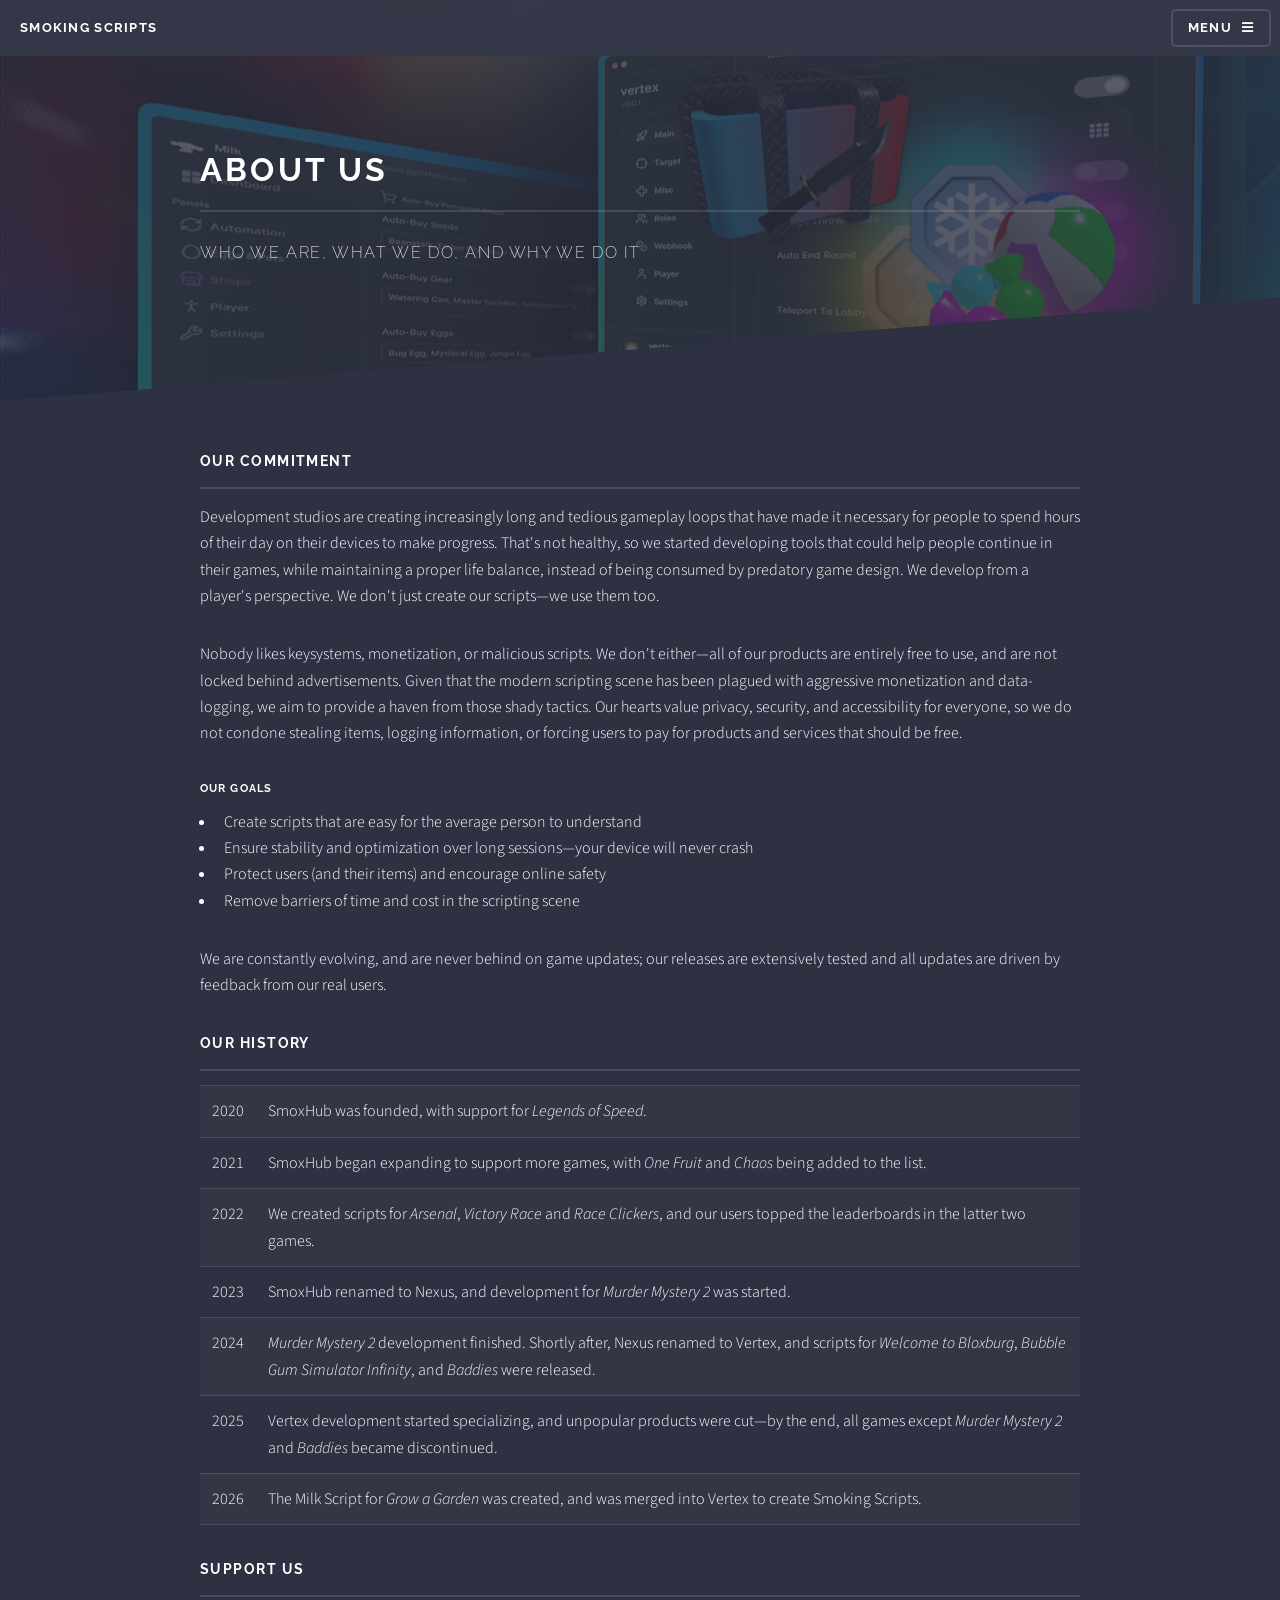
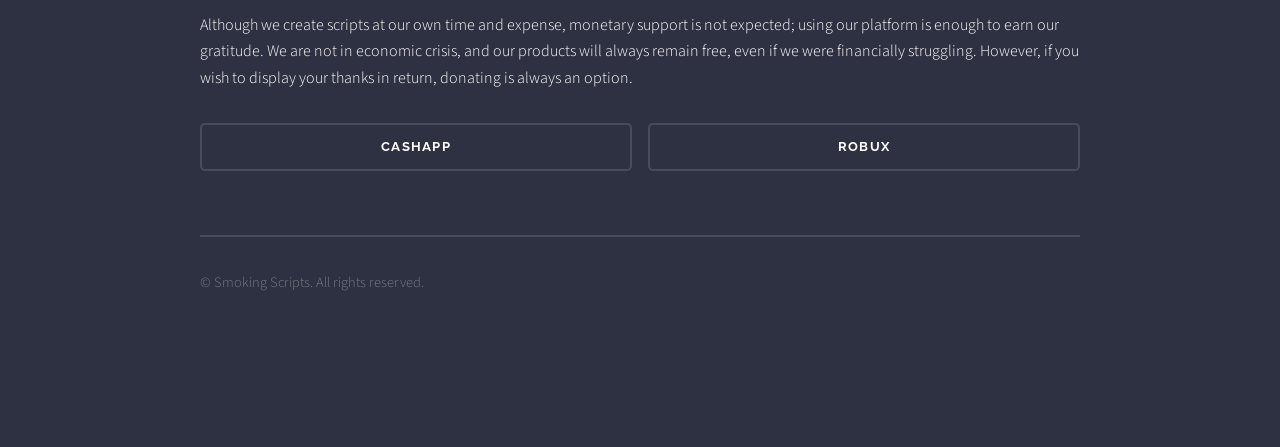
==== about-us.html @ 5b6fc76c "accurate history" ====
<!DOCTYPE HTML>
<html>
	<head>
		<title>Smoking Scripts - About Us</title>
		<meta charset="utf-8" />
		<meta name="viewport" content="width=device-width, initial-scale=1, user-scalable=no" />
		<link rel="stylesheet" href="assets/css/main.css" />
		<noscript><link rel="stylesheet" href="assets/css/noscript.css" /></noscript>
	</head>
	<body class="is-preload page-elements">
			<div id="page-wrapper">
					<header id="header">
						<h1><a href="index.html">Smoking Scripts</a></h1>
						<nav>
							<a href="#menu">Menu</a>
						</nav>
					</header>
					<nav id="menu">
						<div class="inner">
							<h2>Menu</h2>
							<ul class="links">
								<li><a href="index.html">Home</a></li>
								<li><a href="vertex.html">Vertex</a></li>
								<li><a href="milk.html">Milk</a></li>
							</ul>
							<a href="#" class="close">Close</a>
						</div>
					</nav>
					<section id="wrapper">
						<header>
							<div class="inner">
								<h2>About us</h2>
								<p>Who we are, what we do, and why we do it</p>
							</div>
						</header>
							<div class="wrapper">
								<div class="inner">
									<section>
										<h3 class="major">Our commitment</h3>
										<p>Development studios are creating increasingly long and tedious gameplay loops that have made it necessary
											for people to spend hours of their day on their devices to make progress. That's not healthy, so we
											started developing tools that could help people continue in their games, while maintaining a proper life
											balance, instead of being consumed by predatory game design. We develop from a player's perspective. We don't just create our scripts—we use them too.</p>
											<p>Nobody likes keysystems, monetization, or malicious scripts. We don't either—all of our
											products are entirely free to use, and are not locked behind advertisements. Given that the modern scripting
											scene has been plagued with aggressive monetization and data-logging, we aim to provide a haven from
											those shady tactics. Our hearts value privacy, security, and accessibility for everyone, so we do not condone
											stealing items, logging information, or forcing users to pay for products and services that should be free.</p>
										<h4>Our goals</h4>
										<ul>
											<li>Create scripts that are easy for the average person to understand</li>
											<li>Ensure stability and optimization over long sessions—your device will never crash</li>
											<li>Protect users (and their items) and encourage online safety</li>
											<li>Remove barriers of time and cost in the scripting scene</li>
										</ul>
										<p>We are constantly evolving, and are never behind on game updates; our releases are extensively tested and all updates are driven by feedback from our real users.</p>
									</section>
									<section>
										<h3 class="major">Our history</h3>
										<div class="table-wrapper">
											<table>
												<tbody>
													<tr>
														<td>2020</td>
														<td>SmoxHub was founded, with support for <i>Legends of Speed</i>.</td>
													</tr>
													<tr>
														<td>2021</td>
														<td>SmoxHub began expanding to support more games, with <i>One Fruit</i> and <i>Chaos</i> being added to the list.</td>
													</tr>
													<tr>
														<td>2022</td>
														<td>We created scripts for <i>Arsenal</i>, <i>Victory Race</i> and <i>Race Clickers</i>, and our users topped the leaderboards in the latter two games.</td>
													</tr>
													<tr>
														<td>2023</td>
														<td>SmoxHub renamed to Nexus, and development for <i>Murder Mystery 2</i> was started.</td>
													</tr>
													<tr>
														<td>2024</td>
														<td><i>Murder Mystery 2</i> development finished. Shortly after, Nexus renamed to Vertex, and scripts for <i>Welcome to Bloxburg</i>, <i>Bubble Gum Simulator Infinity</i>, and <i>Baddies</i> were released.</td>
													</tr>
													<tr>
														<td>2025</td>
														<td>Vertex development started specializing, and unpopular products were cut—by the end, all games except <i>Murder Mystery 2</i> and <i>Baddies</i> became discontinued.</td>
													</tr>
													<tr>
														<td>2026</td>
														<td>The Milk Script for <i>Grow a Garden</i> was created, and was merged into Vertex to create Smoking Scripts.</td>
													</tr>
												</tbody>
											</table>
										</div>
									</section>
									<section>
										<h3 class="major">Support us</h3>
										<p>Although we create scripts at our own time and expense, monetary support is not expected; using our platform is enough to earn our gratitude. We are not in economic crisis, and our products will always remain free, even if we were financially struggling. However, if you wish to display your thanks in return, donating is always an option.</p>
										<ul class="actions fit">
											<li><a href="https://cash.app/$4xDIOR" class="button fit" target="_blank" rel="noopener noreferrer">CashApp</a></li>
											<li><a href="https://www.roblox.com/games/92877898085540/VERTEX#!/store" class="button fit" target="_blank" rel="noopener noreferrer">Robux</a></li>
										</ul>
									</section>
									<ul class="copyright-inline">
										<li>&copy; Smoking Scripts. All rights reserved.</li>
									</ul>
								</div>
							</div>
					</section>
			</div>
			<script src="assets/js/jquery.min.js"></script>
			<script src="assets/js/jquery.scrollex.min.js"></script>
			<script src="assets/js/browser.min.js"></script>
			<script src="assets/js/breakpoints.min.js"></script>
			<script src="assets/js/util.js"></script>
			<script src="assets/js/main.js"></script>
	</body>
</html>
---- assets/css/main.css ----
@import url(fontawesome-all.min.css);
@import url("https://fonts.googleapis.com/css?family=Raleway:200,700|Source+Sans+Pro:300,600,300italic,600italic");

html, body, div, span, applet, object,
iframe, h1, h2, h3, h4, h5, h6, p, blockquote,
pre, a, abbr, acronym, address, big, cite,
code, del, dfn, em, img, ins, kbd, q, s, samp,
small, strike, strong, sub, sup, tt, var, b,
u, i, center, dl, dt, dd, ol, ul, li, fieldset,
form, label, legend, table, caption, tbody,
tfoot, thead, tr, th, td, article, aside,
canvas, details, embed, figure, figcaption,
footer, header, hgroup, menu, nav, output, ruby,
section, summary, time, mark, audio, video {
	margin: 0;
	padding: 0;
	border: 0;
	font-size: 100%;
	font: inherit;
	vertical-align: baseline;}

article, aside, details, figcaption, figure,
footer, header, hgroup, menu, nav, section {
	display: block;}

body {
	line-height: 1;
}

ol, ul {
	list-style: none;
}

blockquote, q {
	quotes: none;
}

	blockquote:before, blockquote:after, q:before, q:after {
		content: '';
		content: none;
	}

table {
	border-collapse: collapse;
	border-spacing: 0;
}

body {
	-webkit-text-size-adjust: none;
}

mark {
	background-color: transparent;
	color: inherit;
}

input::-moz-focus-inner {
	border: 0;
	padding: 0;
}

input, select, textarea {
	-moz-appearance: none;
	-webkit-appearance: none;
	-ms-appearance: none;
	appearance: none;
}

/* Basic */

	@-ms-viewport {
		width: device-width;
	}

	body {
		-ms-overflow-style: scrollbar;
	}

	@media screen and (max-width: 480px) {

		html, body {
			min-width: 320px;
		}

	}

	html {
		box-sizing: border-box;
	}

	*, *:before, *:after {
		box-sizing: inherit;
	}

	body {
		background-color: #2e3141;
	}

		body.is-preload *, body.is-preload *:before, body.is-preload *:after {
			-moz-animation: none !important;
			-webkit-animation: none !important;
			-ms-animation: none !important;
			animation: none !important;
			-moz-transition: none !important;
			-webkit-transition: none !important;
			-ms-transition: none !important;
			transition: none !important;
		}

/* Type */

	body, input, select, textarea {
		color: #ffffff;
		font-family: "Source Sans Pro", Helvetica, sans-serif;
		font-size: 16.5pt;
		font-weight: 300;
		line-height: 1.65;
	}

		@media screen and (max-width: 1680px) {

			body, input, select, textarea {
				font-size: 13pt;
			}

		}

		@media screen and (max-width: 1280px) {

			body, input, select, textarea {
				font-size: 12pt;
			}

		}

		@media screen and (max-width: 980px) {

			body, input, select, textarea {
				font-size: 12pt;
			}

		}

		@media screen and (max-width: 736px) {

			body, input, select, textarea {
				font-size: 12pt;
			}

		}

		@media screen and (max-width: 480px) {

			body, input, select, textarea {
				font-size: 12pt;
			}

		}

	a {
		-moz-transition: color 0.2s ease-in-out, border-bottom-color 0.2s ease-in-out;
		-webkit-transition: color 0.2s ease-in-out, border-bottom-color 0.2s ease-in-out;
		-ms-transition: color 0.2s ease-in-out, border-bottom-color 0.2s ease-in-out;
		transition: color 0.2s ease-in-out, border-bottom-color 0.2s ease-in-out;
		border-bottom: dotted 1px rgba(255, 255, 255, 0.35);
		color: #ffffff;
		text-decoration: none;
	}

		a:hover {
			border-bottom-color: transparent;
			color: #ffffff !important;
		}

		a.special:not(.button) {
			text-decoration: none;
			border-bottom: 0;
			display: block;
			font-family: Raleway, Helvetica, sans-serif;
			font-size: 0.8em;
			font-weight: 700;
			letter-spacing: 0.1em;
			margin: 0 0 2em 0;
			text-transform: uppercase;
		}

			a.special:not(.button):before {
				-moz-osx-font-smoothing: grayscale;
				-webkit-font-smoothing: antialiased;
				display: inline-block;
				font-style: normal;
				font-variant: normal;
				text-rendering: auto;
				line-height: 1;
				text-transform: none !important;
				font-family: 'Font Awesome 5 Free';
				font-weight: 900;
			}

			a.special:not(.button):before {
				-moz-transition: background-color 0.2s ease-in-out;
				-webkit-transition: background-color 0.2s ease-in-out;
				-ms-transition: background-color 0.2s ease-in-out;
				transition: background-color 0.2s ease-in-out;
				border-radius: 100%;
				border: solid 2px rgba(255, 255, 255, 0.125);
				content: '\f105';
				display: inline-block;
				font-size: 1.25em;
				height: 2em;
				line-height: 1.75em;
				margin-right: 0.85em;
				text-align: center;
				text-indent: 0.15em;
				vertical-align: middle;
				width: 2em;
			}

			a.special:not(.button):hover:before {
				background-color: rgba(255, 255, 255, 0.025);
			}

			a.special:not(.button):active:before {
				background-color: rgba(255, 255, 255, 0.075);
			}

	strong, b {
		color: #ffffff;
		font-weight: 600;
	}

	em, i {
		font-style: italic;
	}

	p {
		margin: 0 0 2em 0;
	}

	h1, h2, h3, h4, h5, h6 {
		color: #ffffff;
		font-family: Raleway, Helvetica, sans-serif;
		font-weight: 700;
		letter-spacing: 0.1em;
		margin: 0 0 1em 0;
		text-transform: uppercase;
	}

		h1 a, h2 a, h3 a, h4 a, h5 a, h6 a {
			color: inherit;
			text-decoration: none;
			border-bottom: 0;
		}

		h1 span, h2 span, h3 span, h4 span, h5 span, h6 span {
			font-weight: 200;
		}

		h1.major, h2.major, h3.major, h4.major, h5.major, h6.major {
			padding-bottom: 1em;
			border-bottom: solid 2px rgba(255, 255, 255, 0.125);
		}

	h2 {
		font-size: 1.2em;
	}

	h3 {
		font-size: 0.9em;
	}

	h4 {
		font-size: 0.7em;
	}

	h5 {
		font-size: 0.7em;
	}

	h6 {
		font-size: 0.7em;
	}

	@media screen and (max-width: 736px) {

		h2 {
			font-size: 1em;
		}

		h3 {
			font-size: 0.8em;
		}

	}

	sub {
		font-size: 0.8em;
		position: relative;
		top: 0.5em;
	}

	sup {
		font-size: 0.8em;
		position: relative;
		top: -0.5em;
	}

	blockquote {
		border-left: solid 4px rgba(255, 255, 255, 0.125);
		font-style: italic;
		margin: 0 0 2em 0;
		padding: 0.5em 0 0.5em 2em;
	}

	code {
		background: rgba(255, 255, 255, 0.025);
		border-radius: 5px;
		border: solid 2px rgba(255, 255, 255, 0.125);
		font-family: "Courier New", monospace;
		font-size: 0.9em;
		margin: 0 0.25em;
		padding: 0.25em 0.65em;
	}

	pre {
		-webkit-overflow-scrolling: touch;
		font-family: "Courier New", monospace;
		font-size: 0.9em;
		margin: 0 0 2em 0;
	}

		pre code {
			display: block;
			line-height: 1.75em;
			padding: 1em 1.5em;
			overflow-x: auto;
		}

	hr {
		border: 0;
		border-bottom: solid 2px rgba(255, 255, 255, 0.125);
		margin: 2.5em 0;
	}

		hr.major {
			margin: 4em 0;
		}

	.align-left {
		text-align: left;
	}

	.align-center {
		text-align: center;
	}

	.align-right {
		text-align: right;
	}

/* Row */

	.row {
		display: flex;
		flex-wrap: wrap;
		box-sizing: border-box;
		align-items: stretch;
	}

		.row > * {
			box-sizing: border-box;
		}

		.row.gtr-uniform > * > :last-child {
			margin-bottom: 0;
		}

		.row.aln-left {
			justify-content: flex-start;
		}

		.row.aln-center {
			justify-content: center;
		}

		.row.aln-right {
			justify-content: flex-end;
		}

		.row.aln-top {
			align-items: flex-start;
		}

		.row.aln-middle {
			align-items: center;
		}

		.row.aln-bottom {
			align-items: flex-end;
		}

		.row > .imp {
			order: -1;
		}

		.row > .col-1 {
			width: 8.33333%;
		}

		.row > .off-1 {
			margin-left: 8.33333%;
		}

		.row > .col-2 {
			width: 16.66667%;
		}

		.row > .off-2 {
			margin-left: 16.66667%;
		}

		.row > .col-3 {
			width: 25%;
		}

		.row > .off-3 {
			margin-left: 25%;
		}

		.row > .col-4 {
			width: 33.33333%;
		}

		.row > .off-4 {
			margin-left: 33.33333%;
		}

		.row > .col-5 {
			width: 41.66667%;
		}

		.row > .off-5 {
			margin-left: 41.66667%;
		}

		.row > .col-6 {
			width: 50%;
		}

		.row > .off-6 {
			margin-left: 50%;
		}

		.row > .col-7 {
			width: 58.33333%;
		}

		.row > .off-7 {
			margin-left: 58.33333%;
		}

		.row > .col-8 {
			width: 66.66667%;
		}

		.row > .off-8 {
			margin-left: 66.66667%;
		}

		.row > .col-9 {
			width: 75%;
		}

		.row > .off-9 {
			margin-left: 75%;
		}

		.row > .col-10 {
			width: 83.33333%;
		}

		.row > .off-10 {
			margin-left: 83.33333%;
		}

		.row > .col-11 {
			width: 91.66667%;
		}

		.row > .off-11 {
			margin-left: 91.66667%;
		}

		.row > .col-12 {
			width: 100%;
		}

		.row > .off-12 {
			margin-left: 100%;
		}

		.row.gtr-0 {
			margin-top: 0;
			margin-left: 0em;
		}

			.row.gtr-0 > * {
				padding: 0 0 0 0em;
			}

			.row.gtr-0.gtr-uniform {
				margin-top: 0em;
			}

				.row.gtr-0.gtr-uniform > * {
					padding-top: 0em;
				}

		.row.gtr-25 {
			margin-top: 0;
			margin-left: -0.4375em;
		}

			.row.gtr-25 > * {
				padding: 0 0 0 0.4375em;
			}

			.row.gtr-25.gtr-uniform {
				margin-top: -0.4375em;
			}

				.row.gtr-25.gtr-uniform > * {
					padding-top: 0.4375em;
				}

		.row.gtr-50 {
			margin-top: 0;
			margin-left: -0.875em;
		}

			.row.gtr-50 > * {
				padding: 0 0 0 0.875em;
			}

			.row.gtr-50.gtr-uniform {
				margin-top: -0.875em;
			}

				.row.gtr-50.gtr-uniform > * {
					padding-top: 0.875em;
				}

		.row {
			margin-top: 0;
			margin-left: -1.75em;
		}

			.row > * {
				padding: 0 0 0 1.75em;
			}

			.row.gtr-uniform {
				margin-top: -1.75em;
			}

				.row.gtr-uniform > * {
					padding-top: 1.75em;
				}

		.row.gtr-150 {
			margin-top: 0;
			margin-left: -2.625em;
		}

			.row.gtr-150 > * {
				padding: 0 0 0 2.625em;
			}

			.row.gtr-150.gtr-uniform {
				margin-top: -2.625em;
			}

				.row.gtr-150.gtr-uniform > * {
					padding-top: 2.625em;
				}

		.row.gtr-200 {
			margin-top: 0;
			margin-left: -3.5em;
		}

			.row.gtr-200 > * {
				padding: 0 0 0 3.5em;
			}

			.row.gtr-200.gtr-uniform {
				margin-top: -3.5em;
			}

				.row.gtr-200.gtr-uniform > * {
					padding-top: 3.5em;
				}

		@media screen and (max-width: 1680px) {

			.row {
				display: flex;
				flex-wrap: wrap;
				box-sizing: border-box;
				align-items: stretch;
			}

				.row > * {
					box-sizing: border-box;
				}

				.row.gtr-uniform > * > :last-child {
					margin-bottom: 0;
				}

				.row.aln-left {
					justify-content: flex-start;
				}

				.row.aln-center {
					justify-content: center;
				}

				.row.aln-right {
					justify-content: flex-end;
				}

				.row.aln-top {
					align-items: flex-start;
				}

				.row.aln-middle {
					align-items: center;
				}

				.row.aln-bottom {
					align-items: flex-end;
				}

				.row > .imp-xlarge {
					order: -1;
				}

				.row > .col-1-xlarge {
					width: 8.33333%;
				}

				.row > .off-1-xlarge {
					margin-left: 8.33333%;
				}

				.row > .col-2-xlarge {
					width: 16.66667%;
				}

				.row > .off-2-xlarge {
					margin-left: 16.66667%;
				}

				.row > .col-3-xlarge {
					width: 25%;
				}

				.row > .off-3-xlarge {
					margin-left: 25%;
				}

				.row > .col-4-xlarge {
					width: 33.33333%;
				}

				.row > .off-4-xlarge {
					margin-left: 33.33333%;
				}

				.row > .col-5-xlarge {
					width: 41.66667%;
				}

				.row > .off-5-xlarge {
					margin-left: 41.66667%;
				}

				.row > .col-6-xlarge {
					width: 50%;
				}

				.row > .off-6-xlarge {
					margin-left: 50%;
				}

				.row > .col-7-xlarge {
					width: 58.33333%;
				}

				.row > .off-7-xlarge {
					margin-left: 58.33333%;
				}

				.row > .col-8-xlarge {
					width: 66.66667%;
				}

				.row > .off-8-xlarge {
					margin-left: 66.66667%;
				}

				.row > .col-9-xlarge {
					width: 75%;
				}

				.row > .off-9-xlarge {
					margin-left: 75%;
				}

				.row > .col-10-xlarge {
					width: 83.33333%;
				}

				.row > .off-10-xlarge {
					margin-left: 83.33333%;
				}

				.row > .col-11-xlarge {
					width: 91.66667%;
				}

				.row > .off-11-xlarge {
					margin-left: 91.66667%;
				}

				.row > .col-12-xlarge {
					width: 100%;
				}

				.row > .off-12-xlarge {
					margin-left: 100%;
				}

				.row.gtr-0 {
					margin-top: 0;
					margin-left: 0em;
				}

					.row.gtr-0 > * {
						padding: 0 0 0 0em;
					}

					.row.gtr-0.gtr-uniform {
						margin-top: 0em;
					}

						.row.gtr-0.gtr-uniform > * {
							padding-top: 0em;
						}

				.row.gtr-25 {
					margin-top: 0;
					margin-left: -0.4375em;
				}

					.row.gtr-25 > * {
						padding: 0 0 0 0.4375em;
					}

					.row.gtr-25.gtr-uniform {
						margin-top: -0.4375em;
					}

						.row.gtr-25.gtr-uniform > * {
							padding-top: 0.4375em;
						}

				.row.gtr-50 {
					margin-top: 0;
					margin-left: -0.875em;
				}

					.row.gtr-50 > * {
						padding: 0 0 0 0.875em;
					}

					.row.gtr-50.gtr-uniform {
						margin-top: -0.875em;
					}

						.row.gtr-50.gtr-uniform > * {
							padding-top: 0.875em;
						}

				.row {
					margin-top: 0;
					margin-left: -1.75em;
				}

					.row > * {
						padding: 0 0 0 1.75em;
					}

					.row.gtr-uniform {
						margin-top: -1.75em;
					}

						.row.gtr-uniform > * {
							padding-top: 1.75em;
						}

				.row.gtr-150 {
					margin-top: 0;
					margin-left: -2.625em;
				}

					.row.gtr-150 > * {
						padding: 0 0 0 2.625em;
					}

					.row.gtr-150.gtr-uniform {
						margin-top: -2.625em;
					}

						.row.gtr-150.gtr-uniform > * {
							padding-top: 2.625em;
						}

				.row.gtr-200 {
					margin-top: 0;
					margin-left: -3.5em;
				}

					.row.gtr-200 > * {
						padding: 0 0 0 3.5em;
					}

					.row.gtr-200.gtr-uniform {
						margin-top: -3.5em;
					}

						.row.gtr-200.gtr-uniform > * {
							padding-top: 3.5em;
						}

		}

		@media screen and (max-width: 1280px) {

			.row {
				display: flex;
				flex-wrap: wrap;
				box-sizing: border-box;
				align-items: stretch;
			}

				.row > * {
					box-sizing: border-box;
				}

				.row.gtr-uniform > * > :last-child {
					margin-bottom: 0;
				}

				.row.aln-left {
					justify-content: flex-start;
				}

				.row.aln-center {
					justify-content: center;
				}

				.row.aln-right {
					justify-content: flex-end;
				}

				.row.aln-top {
					align-items: flex-start;
				}

				.row.aln-middle {
					align-items: center;
				}

				.row.aln-bottom {
					align-items: flex-end;
				}

				.row > .imp-large {
					order: -1;
				}

				.row > .col-1-large {
					width: 8.33333%;
				}

				.row > .off-1-large {
					margin-left: 8.33333%;
				}

				.row > .col-2-large {
					width: 16.66667%;
				}

				.row > .off-2-large {
					margin-left: 16.66667%;
				}

				.row > .col-3-large {
					width: 25%;
				}

				.row > .off-3-large {
					margin-left: 25%;
				}

				.row > .col-4-large {
					width: 33.33333%;
				}

				.row > .off-4-large {
					margin-left: 33.33333%;
				}

				.row > .col-5-large {
					width: 41.66667%;
				}

				.row > .off-5-large {
					margin-left: 41.66667%;
				}

				.row > .col-6-large {
					width: 50%;
				}

				.row > .off-6-large {
					margin-left: 50%;
				}

				.row > .col-7-large {
					width: 58.33333%;
				}

				.row > .off-7-large {
					margin-left: 58.33333%;
				}

				.row > .col-8-large {
					width: 66.66667%;
				}

				.row > .off-8-large {
					margin-left: 66.66667%;
				}

				.row > .col-9-large {
					width: 75%;
				}

				.row > .off-9-large {
					margin-left: 75%;
				}

				.row > .col-10-large {
					width: 83.33333%;
				}

				.row > .off-10-large {
					margin-left: 83.33333%;
				}

				.row > .col-11-large {
					width: 91.66667%;
				}

				.row > .off-11-large {
					margin-left: 91.66667%;
				}

				.row > .col-12-large {
					width: 100%;
				}

				.row > .off-12-large {
					margin-left: 100%;
				}

				.row.gtr-0 {
					margin-top: 0;
					margin-left: 0em;
				}

					.row.gtr-0 > * {
						padding: 0 0 0 0em;
					}

					.row.gtr-0.gtr-uniform {
						margin-top: 0em;
					}

						.row.gtr-0.gtr-uniform > * {
							padding-top: 0em;
						}

				.row.gtr-25 {
					margin-top: 0;
					margin-left: -0.4375em;
				}

					.row.gtr-25 > * {
						padding: 0 0 0 0.4375em;
					}

					.row.gtr-25.gtr-uniform {
						margin-top: -0.4375em;
					}

						.row.gtr-25.gtr-uniform > * {
							padding-top: 0.4375em;
						}

				.row.gtr-50 {
					margin-top: 0;
					margin-left: -0.875em;
				}

					.row.gtr-50 > * {
						padding: 0 0 0 0.875em;
					}

					.row.gtr-50.gtr-uniform {
						margin-top: -0.875em;
					}

						.row.gtr-50.gtr-uniform > * {
							padding-top: 0.875em;
						}

				.row {
					margin-top: 0;
					margin-left: -1.75em;
				}

					.row > * {
						padding: 0 0 0 1.75em;
					}

					.row.gtr-uniform {
						margin-top: -1.75em;
					}

						.row.gtr-uniform > * {
							padding-top: 1.75em;
						}

				.row.gtr-150 {
					margin-top: 0;
					margin-left: -2.625em;
				}

					.row.gtr-150 > * {
						padding: 0 0 0 2.625em;
					}

					.row.gtr-150.gtr-uniform {
						margin-top: -2.625em;
					}

						.row.gtr-150.gtr-uniform > * {
							padding-top: 2.625em;
						}

				.row.gtr-200 {
					margin-top: 0;
					margin-left: -3.5em;
				}

					.row.gtr-200 > * {
						padding: 0 0 0 3.5em;
					}

					.row.gtr-200.gtr-uniform {
						margin-top: -3.5em;
					}

						.row.gtr-200.gtr-uniform > * {
							padding-top: 3.5em;
						}

		}

		@media screen and (max-width: 980px) {

			.row {
				display: flex;
				flex-wrap: wrap;
				box-sizing: border-box;
				align-items: stretch;
			}

				.row > * {
					box-sizing: border-box;
				}

				.row.gtr-uniform > * > :last-child {
					margin-bottom: 0;
				}

				.row.aln-left {
					justify-content: flex-start;
				}

				.row.aln-center {
					justify-content: center;
				}

				.row.aln-right {
					justify-content: flex-end;
				}

				.row.aln-top {
					align-items: flex-start;
				}

				.row.aln-middle {
					align-items: center;
				}

				.row.aln-bottom {
					align-items: flex-end;
				}

				.row > .imp-medium {
					order: -1;
				}

				.row > .col-1-medium {
					width: 8.33333%;
				}

				.row > .off-1-medium {
					margin-left: 8.33333%;
				}

				.row > .col-2-medium {
					width: 16.66667%;
				}

				.row > .off-2-medium {
					margin-left: 16.66667%;
				}

				.row > .col-3-medium {
					width: 25%;
				}

				.row > .off-3-medium {
					margin-left: 25%;
				}

				.row > .col-4-medium {
					width: 33.33333%;
				}

				.row > .off-4-medium {
					margin-left: 33.33333%;
				}

				.row > .col-5-medium {
					width: 41.66667%;
				}

				.row > .off-5-medium {
					margin-left: 41.66667%;
				}

				.row > .col-6-medium {
					width: 50%;
				}

				.row > .off-6-medium {
					margin-left: 50%;
				}

				.row > .col-7-medium {
					width: 58.33333%;
				}

				.row > .off-7-medium {
					margin-left: 58.33333%;
				}

				.row > .col-8-medium {
					width: 66.66667%;
				}

				.row > .off-8-medium {
					margin-left: 66.66667%;
				}

				.row > .col-9-medium {
					width: 75%;
				}

				.row > .off-9-medium {
					margin-left: 75%;
				}

				.row > .col-10-medium {
					width: 83.33333%;
				}

				.row > .off-10-medium {
					margin-left: 83.33333%;
				}

				.row > .col-11-medium {
					width: 91.66667%;
				}

				.row > .off-11-medium {
					margin-left: 91.66667%;
				}

				.row > .col-12-medium {
					width: 100%;
				}

				.row > .off-12-medium {
					margin-left: 100%;
				}

				.row.gtr-0 {
					margin-top: 0;
					margin-left: 0em;
				}

					.row.gtr-0 > * {
						padding: 0 0 0 0em;
					}

					.row.gtr-0.gtr-uniform {
						margin-top: 0em;
					}

						.row.gtr-0.gtr-uniform > * {
							padding-top: 0em;
						}

				.row.gtr-25 {
					margin-top: 0;
					margin-left: -0.4375em;
				}

					.row.gtr-25 > * {
						padding: 0 0 0 0.4375em;
					}

					.row.gtr-25.gtr-uniform {
						margin-top: -0.4375em;
					}

						.row.gtr-25.gtr-uniform > * {
							padding-top: 0.4375em;
						}

				.row.gtr-50 {
					margin-top: 0;
					margin-left: -0.875em;
				}

					.row.gtr-50 > * {
						padding: 0 0 0 0.875em;
					}

					.row.gtr-50.gtr-uniform {
						margin-top: -0.875em;
					}

						.row.gtr-50.gtr-uniform > * {
							padding-top: 0.875em;
						}

				.row {
					margin-top: 0;
					margin-left: -1.75em;
				}

					.row > * {
						padding: 0 0 0 1.75em;
					}

					.row.gtr-uniform {
						margin-top: -1.75em;
					}

						.row.gtr-uniform > * {
							padding-top: 1.75em;
						}

				.row.gtr-150 {
					margin-top: 0;
					margin-left: -2.625em;
				}

					.row.gtr-150 > * {
						padding: 0 0 0 2.625em;
					}

					.row.gtr-150.gtr-uniform {
						margin-top: -2.625em;
					}

						.row.gtr-150.gtr-uniform > * {
							padding-top: 2.625em;
						}

				.row.gtr-200 {
					margin-top: 0;
					margin-left: -3.5em;
				}

					.row.gtr-200 > * {
						padding: 0 0 0 3.5em;
					}

					.row.gtr-200.gtr-uniform {
						margin-top: -3.5em;
					}

						.row.gtr-200.gtr-uniform > * {
							padding-top: 3.5em;
						}

		}

		@media screen and (max-width: 736px) {

			.row {
				display: flex;
				flex-wrap: wrap;
				box-sizing: border-box;
				align-items: stretch;
			}

				.row > * {
					box-sizing: border-box;
				}

				.row.gtr-uniform > * > :last-child {
					margin-bottom: 0;
				}

				.row.aln-left {
					justify-content: flex-start;
				}

				.row.aln-center {
					justify-content: center;
				}

				.row.aln-right {
					justify-content: flex-end;
				}

				.row.aln-top {
					align-items: flex-start;
				}

				.row.aln-middle {
					align-items: center;
				}

				.row.aln-bottom {
					align-items: flex-end;
				}

				.row > .imp-small {
					order: -1;
				}

				.row > .col-1-small {
					width: 8.33333%;
				}

				.row > .off-1-small {
					margin-left: 8.33333%;
				}

				.row > .col-2-small {
					width: 16.66667%;
				}

				.row > .off-2-small {
					margin-left: 16.66667%;
				}

				.row > .col-3-small {
					width: 25%;
				}

				.row > .off-3-small {
					margin-left: 25%;
				}

				.row > .col-4-small {
					width: 33.33333%;
				}

				.row > .off-4-small {
					margin-left: 33.33333%;
				}

				.row > .col-5-small {
					width: 41.66667%;
				}

				.row > .off-5-small {
					margin-left: 41.66667%;
				}

				.row > .col-6-small {
					width: 50%;
				}

				.row > .off-6-small {
					margin-left: 50%;
				}

				.row > .col-7-small {
					width: 58.33333%;
				}

				.row > .off-7-small {
					margin-left: 58.33333%;
				}

				.row > .col-8-small {
					width: 66.66667%;
				}

				.row > .off-8-small {
					margin-left: 66.66667%;
				}

				.row > .col-9-small {
					width: 75%;
				}

				.row > .off-9-small {
					margin-left: 75%;
				}

				.row > .col-10-small {
					width: 83.33333%;
				}

				.row > .off-10-small {
					margin-left: 83.33333%;
				}

				.row > .col-11-small {
					width: 91.66667%;
				}

				.row > .off-11-small {
					margin-left: 91.66667%;
				}

				.row > .col-12-small {
					width: 100%;
				}

				.row > .off-12-small {
					margin-left: 100%;
				}

				.row.gtr-0 {
					margin-top: 0;
					margin-left: 0em;
				}

					.row.gtr-0 > * {
						padding: 0 0 0 0em;
					}

					.row.gtr-0.gtr-uniform {
						margin-top: 0em;
					}

						.row.gtr-0.gtr-uniform > * {
							padding-top: 0em;
						}

				.row.gtr-25 {
					margin-top: 0;
					margin-left: -0.3125em;
				}

					.row.gtr-25 > * {
						padding: 0 0 0 0.3125em;
					}

					.row.gtr-25.gtr-uniform {
						margin-top: -0.3125em;
					}

						.row.gtr-25.gtr-uniform > * {
							padding-top: 0.3125em;
						}

				.row.gtr-50 {
					margin-top: 0;
					margin-left: -0.625em;
				}

					.row.gtr-50 > * {
						padding: 0 0 0 0.625em;
					}

					.row.gtr-50.gtr-uniform {
						margin-top: -0.625em;
					}

						.row.gtr-50.gtr-uniform > * {
							padding-top: 0.625em;
						}

				.row {
					margin-top: 0;
					margin-left: -1.25em;
				}

					.row > * {
						padding: 0 0 0 1.25em;
					}

					.row.gtr-uniform {
						margin-top: -1.25em;
					}

						.row.gtr-uniform > * {
							padding-top: 1.25em;
						}

				.row.gtr-150 {
					margin-top: 0;
					margin-left: -1.875em;
				}

					.row.gtr-150 > * {
						padding: 0 0 0 1.875em;
					}

					.row.gtr-150.gtr-uniform {
						margin-top: -1.875em;
					}

						.row.gtr-150.gtr-uniform > * {
							padding-top: 1.875em;
						}

				.row.gtr-200 {
					margin-top: 0;
					margin-left: -2.5em;
				}

					.row.gtr-200 > * {
						padding: 0 0 0 2.5em;
					}

					.row.gtr-200.gtr-uniform {
						margin-top: -2.5em;
					}

						.row.gtr-200.gtr-uniform > * {
							padding-top: 2.5em;
						}

		}

		@media screen and (max-width: 480px) {

			.row {
				display: flex;
				flex-wrap: wrap;
				box-sizing: border-box;
				align-items: stretch;
			}

				.row > * {
					box-sizing: border-box;
				}

				.row.gtr-uniform > * > :last-child {
					margin-bottom: 0;
				}

				.row.aln-left {
					justify-content: flex-start;
				}

				.row.aln-center {
					justify-content: center;
				}

				.row.aln-right {
					justify-content: flex-end;
				}

				.row.aln-top {
					align-items: flex-start;
				}

				.row.aln-middle {
					align-items: center;
				}

				.row.aln-bottom {
					align-items: flex-end;
				}

				.row > .imp-xsmall {
					order: -1;
				}

				.row > .col-1-xsmall {
					width: 8.33333%;
				}

				.row > .off-1-xsmall {
					margin-left: 8.33333%;
				}

				.row > .col-2-xsmall {
					width: 16.66667%;
				}

				.row > .off-2-xsmall {
					margin-left: 16.66667%;
				}

				.row > .col-3-xsmall {
					width: 25%;
				}

				.row > .off-3-xsmall {
					margin-left: 25%;
				}

				.row > .col-4-xsmall {
					width: 33.33333%;
				}

				.row > .off-4-xsmall {
					margin-left: 33.33333%;
				}

				.row > .col-5-xsmall {
					width: 41.66667%;
				}

				.row > .off-5-xsmall {
					margin-left: 41.66667%;
				}

				.row > .col-6-xsmall {
					width: 50%;
				}

				.row > .off-6-xsmall {
					margin-left: 50%;
				}

				.row > .col-7-xsmall {
					width: 58.33333%;
				}

				.row > .off-7-xsmall {
					margin-left: 58.33333%;
				}

				.row > .col-8-xsmall {
					width: 66.66667%;
				}

				.row > .off-8-xsmall {
					margin-left: 66.66667%;
				}

				.row > .col-9-xsmall {
					width: 75%;
				}

				.row > .off-9-xsmall {
					margin-left: 75%;
				}

				.row > .col-10-xsmall {
					width: 83.33333%;
				}

				.row > .off-10-xsmall {
					margin-left: 83.33333%;
				}

				.row > .col-11-xsmall {
					width: 91.66667%;
				}

				.row > .off-11-xsmall {
					margin-left: 91.66667%;
				}

				.row > .col-12-xsmall {
					width: 100%;
				}

				.row > .off-12-xsmall {
					margin-left: 100%;
				}

				.row.gtr-0 {
					margin-top: 0;
					margin-left: 0em;
				}

					.row.gtr-0 > * {
						padding: 0 0 0 0em;
					}

					.row.gtr-0.gtr-uniform {
						margin-top: 0em;
					}

						.row.gtr-0.gtr-uniform > * {
							padding-top: 0em;
						}

				.row.gtr-25 {
					margin-top: 0;
					margin-left: -0.3125em;
				}

					.row.gtr-25 > * {
						padding: 0 0 0 0.3125em;
					}

					.row.gtr-25.gtr-uniform {
						margin-top: -0.3125em;
					}

						.row.gtr-25.gtr-uniform > * {
							padding-top: 0.3125em;
						}

				.row.gtr-50 {
					margin-top: 0;
					margin-left: -0.625em;
				}

					.row.gtr-50 > * {
						padding: 0 0 0 0.625em;
					}

					.row.gtr-50.gtr-uniform {
						margin-top: -0.625em;
					}

						.row.gtr-50.gtr-uniform > * {
							padding-top: 0.625em;
						}

				.row {
					margin-top: 0;
					margin-left: -1.25em;
				}

					.row > * {
						padding: 0 0 0 1.25em;
					}

					.row.gtr-uniform {
						margin-top: -1.25em;
					}

						.row.gtr-uniform > * {
							padding-top: 1.25em;
						}

				.row.gtr-150 {
					margin-top: 0;
					margin-left: -1.875em;
				}

					.row.gtr-150 > * {
						padding: 0 0 0 1.875em;
					}

					.row.gtr-150.gtr-uniform {
						margin-top: -1.875em;
					}

						.row.gtr-150.gtr-uniform > * {
							padding-top: 1.875em;
						}

				.row.gtr-200 {
					margin-top: 0;
					margin-left: -2.5em;
				}

					.row.gtr-200 > * {
						padding: 0 0 0 2.5em;
					}

					.row.gtr-200.gtr-uniform {
						margin-top: -2.5em;
					}

						.row.gtr-200.gtr-uniform > * {
							padding-top: 2.5em;
						}

		}

		@media screen and (max-width: 360px) {

			.row {
				display: flex;
				flex-wrap: wrap;
				box-sizing: border-box;
				align-items: stretch;
			}

				.row > * {
					box-sizing: border-box;
				}

				.row.gtr-uniform > * > :last-child {
					margin-bottom: 0;
				}

				.row.aln-left {
					justify-content: flex-start;
				}

				.row.aln-center {
					justify-content: center;
				}

				.row.aln-right {
					justify-content: flex-end;
				}

				.row.aln-top {
					align-items: flex-start;
				}

				.row.aln-middle {
					align-items: center;
				}

				.row.aln-bottom {
					align-items: flex-end;
				}

				.row > .imp-xxsmall {
					order: -1;
				}

				.row > .col-1-xxsmall {
					width: 8.33333%;
				}

				.row > .off-1-xxsmall {
					margin-left: 8.33333%;
				}

				.row > .col-2-xxsmall {
					width: 16.66667%;
				}

				.row > .off-2-xxsmall {
					margin-left: 16.66667%;
				}

				.row > .col-3-xxsmall {
					width: 25%;
				}

				.row > .off-3-xxsmall {
					margin-left: 25%;
				}

				.row > .col-4-xxsmall {
					width: 33.33333%;
				}

				.row > .off-4-xxsmall {
					margin-left: 33.33333%;
				}

				.row > .col-5-xxsmall {
					width: 41.66667%;
				}

				.row > .off-5-xxsmall {
					margin-left: 41.66667%;
				}

				.row > .col-6-xxsmall {
					width: 50%;
				}

				.row > .off-6-xxsmall {
					margin-left: 50%;
				}

				.row > .col-7-xxsmall {
					width: 58.33333%;
				}

				.row > .off-7-xxsmall {
					margin-left: 58.33333%;
				}

				.row > .col-8-xxsmall {
					width: 66.66667%;
				}

				.row > .off-8-xxsmall {
					margin-left: 66.66667%;
				}

				.row > .col-9-xxsmall {
					width: 75%;
				}

				.row > .off-9-xxsmall {
					margin-left: 75%;
				}

				.row > .col-10-xxsmall {
					width: 83.33333%;
				}

				.row > .off-10-xxsmall {
					margin-left: 83.33333%;
				}

				.row > .col-11-xxsmall {
					width: 91.66667%;
				}

				.row > .off-11-xxsmall {
					margin-left: 91.66667%;
				}

				.row > .col-12-xxsmall {
					width: 100%;
				}

				.row > .off-12-xxsmall {
					margin-left: 100%;
				}

				.row.gtr-0 {
					margin-top: 0;
					margin-left: 0em;
				}

					.row.gtr-0 > * {
						padding: 0 0 0 0em;
					}

					.row.gtr-0.gtr-uniform {
						margin-top: 0em;
					}

						.row.gtr-0.gtr-uniform > * {
							padding-top: 0em;
						}

				.row.gtr-25 {
					margin-top: 0;
					margin-left: -0.3125em;
				}

					.row.gtr-25 > * {
						padding: 0 0 0 0.3125em;
					}

					.row.gtr-25.gtr-uniform {
						margin-top: -0.3125em;
					}

						.row.gtr-25.gtr-uniform > * {
							padding-top: 0.3125em;
						}

				.row.gtr-50 {
					margin-top: 0;
					margin-left: -0.625em;
				}

					.row.gtr-50 > * {
						padding: 0 0 0 0.625em;
					}

					.row.gtr-50.gtr-uniform {
						margin-top: -0.625em;
					}

						.row.gtr-50.gtr-uniform > * {
							padding-top: 0.625em;
						}

				.row {
					margin-top: 0;
					margin-left: -1.25em;
				}

					.row > * {
						padding: 0 0 0 1.25em;
					}

					.row.gtr-uniform {
						margin-top: -1.25em;
					}

						.row.gtr-uniform > * {
							padding-top: 1.25em;
						}

				.row.gtr-150 {
					margin-top: 0;
					margin-left: -1.875em;
				}

					.row.gtr-150 > * {
						padding: 0 0 0 1.875em;
					}

					.row.gtr-150.gtr-uniform {
						margin-top: -1.875em;
					}

						.row.gtr-150.gtr-uniform > * {
							padding-top: 1.875em;
						}

				.row.gtr-200 {
					margin-top: 0;
					margin-left: -2.5em;
				}

					.row.gtr-200 > * {
						padding: 0 0 0 2.5em;
					}

					.row.gtr-200.gtr-uniform {
						margin-top: -2.5em;
					}

						.row.gtr-200.gtr-uniform > * {
							padding-top: 2.5em;
						}

		}

/* Section/Article */

	section.special, article.special {
		text-align: center;
	}

/* Form */

	form {
		margin: 0 0 2em 0;
	}

		form > :last-child {
			margin-bottom: 0;
		}

		form > .fields {
			display: -moz-flex;
			display: -webkit-flex;
			display: -ms-flex;
			display: flex;
			-moz-flex-wrap: wrap;
			-webkit-flex-wrap: wrap;
			-ms-flex-wrap: wrap;
			flex-wrap: wrap;
			width: calc(100% + 3em);
			margin: -1.5em 0 2em -1.5em;
		}

			form > .fields > .field {
				-moz-flex-grow: 0;
				-webkit-flex-grow: 0;
				-ms-flex-grow: 0;
				flex-grow: 0;
				-moz-flex-shrink: 0;
				-webkit-flex-shrink: 0;
				-ms-flex-shrink: 0;
				flex-shrink: 0;
				padding: 1.5em 0 0 1.5em;
				width: calc(100% - 1.5em);
			}

				form > .fields > .field.half {
					width: calc(50% - 0.75em);
				}

				form > .fields > .field.third {
					width: calc(100%/3 - 0.5em);
				}

				form > .fields > .field.quarter {
					width: calc(25% - 0.375em);
				}

		@media screen and (max-width: 480px) {

			form > .fields {
				width: calc(100% + 3em);
				margin: -1.5em 0 2em -1.5em;
			}

				form > .fields > .field {
					padding: 1.5em 0 0 1.5em;
					width: calc(100% - 1.5em);
				}

					form > .fields > .field.half {
						width: calc(100% - 1.5em);
					}

					form > .fields > .field.third {
						width: calc(100% - 1.5em);
					}

					form > .fields > .field.quarter {
						width: calc(100% - 1.5em);
					}

		}

	label {
		color: #ffffff;
		display: block;
		font-family: Raleway, Helvetica, sans-serif;
		font-size: 0.8em;
		font-weight: 700;
		letter-spacing: 0.1em;
		margin: 0 0 0.7em 0;
		text-transform: uppercase;
	}

	input[type="text"],
	input[type="password"],
	input[type="email"],
	input[type="tel"],
	select,
	textarea {
		-moz-appearance: none;
		-webkit-appearance: none;
		-ms-appearance: none;
		appearance: none;
		background: rgba(255, 255, 255, 0.025);
		border-radius: 5px;
		border: none;
		border: solid 2px rgba(255, 255, 255, 0.125);
		color: inherit;
		display: block;
		outline: 0;
		padding: 0 1em;
		text-decoration: none;
		width: 100%;
	}

		input[type="text"]:invalid,
		input[type="password"]:invalid,
		input[type="email"]:invalid,
		input[type="tel"]:invalid,
		select:invalid,
		textarea:invalid {
			box-shadow: none;
		}

		input[type="text"]:focus,
		input[type="password"]:focus,
		input[type="email"]:focus,
		input[type="tel"]:focus,
		select:focus,
		textarea:focus {
			border-color: #5b6ba6;
		}

	select {
		background-image: url("data:image/svg+xml;charset=utf8,%3Csvg xmlns='http://www.w3.org/2000/svg' width='40' height='40' preserveAspectRatio='none' viewBox='0 0 40 40'%3E%3Cpath d='M9.4,12.3l10.4,10.4l10.4-10.4c0.2-0.2,0.5-0.4,0.9-0.4c0.3,0,0.6,0.1,0.9,0.4l3.3,3.3c0.2,0.2,0.4,0.5,0.4,0.9 c0,0.4-0.1,0.6-0.4,0.9L20.7,31.9c-0.2,0.2-0.5,0.4-0.9,0.4c-0.3,0-0.6-0.1-0.9-0.4L4.3,17.3c-0.2-0.2-0.4-0.5-0.4-0.9 c0-0.4,0.1-0.6,0.4-0.9l3.3-3.3c0.2-0.2,0.5-0.4,0.9-0.4S9.1,12.1,9.4,12.3z' fill='rgba(255, 255, 255, 0.125)' /%3E%3C/svg%3E");
		background-size: 1.25rem;
		background-repeat: no-repeat;
		background-position: calc(100% - 1rem) center;
		height: 2.75em;
		padding-right: 2.75em;
		text-overflow: ellipsis;
	}

		select option {
			color: #ffffff;
			background: #2e3141;
		}

		select:focus::-ms-value {
			background-color: transparent;
		}

		select::-ms-expand {
			display: none;
		}

	input[type="text"],
	input[type="password"],
	input[type="email"],
	select {
		height: 2.75em;
	}

	textarea {
		padding: 0.75em 1em;
	}

	input[type="checkbox"],
	input[type="radio"] {
		-moz-appearance: none;
		-webkit-appearance: none;
		-ms-appearance: none;
		appearance: none;
		display: block;
		float: left;
		margin-right: -2em;
		opacity: 0;
		width: 1em;
		z-index: -1;
	}

		input[type="checkbox"] + label,
		input[type="radio"] + label {
			text-decoration: none;
			color: #ffffff;
			cursor: pointer;
			display: inline-block;
			font-size: 1em;
			font-family: "Source Sans Pro", Helvetica, sans-serif;
			text-transform: none;
			letter-spacing: 0;
			font-weight: 300;
			padding-left: 2.4em;
			padding-right: 0.75em;
			position: relative;
		}

			input[type="checkbox"] + label:before,
			input[type="radio"] + label:before {
				-moz-osx-font-smoothing: grayscale;
				-webkit-font-smoothing: antialiased;
				display: inline-block;
				font-style: normal;
				font-variant: normal;
				text-rendering: auto;
				line-height: 1;
				text-transform: none !important;
				font-family: 'Font Awesome 5 Free';
				font-weight: 900;
			}

			input[type="checkbox"] + label:before,
			input[type="radio"] + label:before {
				background: rgba(255, 255, 255, 0.025);
				border-radius: 5px;
				border: solid 2px rgba(255, 255, 255, 0.125);
				content: '';
				display: inline-block;
				font-size: 0.8em;
				height: 2.0625em;
				left: 0;
				line-height: 2.0625em;
				position: absolute;
				text-align: center;
				top: 0;
				width: 2.0625em;
			}

		input[type="checkbox"]:checked + label:before,
		input[type="radio"]:checked + label:before {
			background: #ffffff;
			border-color: #ffffff;
			content: '\f00c';
			color: #2e3141;
		}

		input[type="checkbox"]:focus + label:before,
		input[type="radio"]:focus + label:before {
			border-color: #4c5c96;
		}

	input[type="checkbox"] + label:before {
		border-radius: 5px;
	}

	input[type="radio"] + label:before {
		border-radius: 100%;
	}

	::-webkit-input-placeholder {
		color: rgba(255, 255, 255, 0.35) !important;
		opacity: 1.0;
	}

	:-moz-placeholder {
		color: rgba(255, 255, 255, 0.35) !important;
		opacity: 1.0;
	}

	::-moz-placeholder {
		color: rgba(255, 255, 255, 0.35) !important;
		opacity: 1.0;
	}

	:-ms-input-placeholder {
		color: rgba(255, 255, 255, 0.35) !important;
		opacity: 1.0;
	}

/* Box */

	.box {
		border-radius: 5px;
		border: solid 2px rgba(255, 255, 255, 0.125);
		margin-bottom: 2em;
		padding: 1.5em;
	}

		.box > :last-child,
		.box > :last-child > :last-child,
		.box > :last-child > :last-child > :last-child {
			margin-bottom: 0;
		}

		.box.alt {
			border: 0;
			border-radius: 0;
			padding: 0;
		}

/* Icon */

	.icon {
		text-decoration: none;
		border-bottom: none;
		position: relative;
	}

		.icon:before {
			-moz-osx-font-smoothing: grayscale;
			-webkit-font-smoothing: antialiased;
			display: inline-block;
			font-style: normal;
			font-variant: normal;
			text-rendering: auto;
			line-height: 1;
			text-transform: none !important;
			font-family: 'Font Awesome 5 Free';
			font-weight: 400;
		}

		.icon > .label {
			display: none;
		}

		.icon:before {
			line-height: inherit;
		}

		.icon.solid:before {
			font-weight: 900;
		}

		.icon.brands:before {
			font-family: 'Font Awesome 5 Brands';
		}

/* Image */

	.image {
		border-radius: 5px;
		border: 0;
		display: inline-block;
		position: relative;
	}

		.image img {
			border-radius: 5px;
			display: block;
		}

		.image.left, .image.right {
			max-width: 40%;
		}

			.image.left img, .image.right img {
				width: 100%;
			}

		.image.left {
			float: left;
			padding: 0 1.5em 1em 0;
			top: 0.25em;
		}

		.image.right {
			float: right;
			padding: 0 0 1em 1.5em;
			top: 0.25em;
		}

		.image.fit {
			display: block;
			margin: 0 0 2em 0;
			width: 100%;
		}

			.image.fit img {
				width: 100%;
			}

		.image.main {
			display: block;
			margin: 0 0 3em 0;
			width: 100%;
		}

			.image.main img {
				width: 100%;
			}

/* List */

	ol {
		list-style: decimal;
		margin: 0 0 2em 0;
		padding-left: 1.25em;
	}

		ol li {
			padding-left: 0.25em;
		}

	ul {
		list-style: disc;
		margin: 0 0 2em 0;
		padding-left: 1em;
	}

		ul li {
			padding-left: 0.5em;
		}

		ul.alt {
			list-style: none;
			padding-left: 0;
		}

			ul.alt li {
				border-top: solid 1px rgba(255, 255, 255, 0.125);
				padding: 0.5em 0;
			}

				ul.alt li:first-child {
					border-top: 0;
					padding-top: 0;
				}

	dl {
		margin: 0 0 2em 0;
	}

		dl dt {
			display: block;
			font-weight: 600;
			margin: 0 0 1em 0;
		}

		dl dd {
			margin-left: 2em;
		}

/* Actions */

	ul.actions {
		display: -moz-flex;
		display: -webkit-flex;
		display: -ms-flex;
		display: flex;
		cursor: default;
		list-style: none;
		margin-left: -1em;
		padding-left: 0;
	}

		ul.actions li {
			padding: 0 0 0 1em;
			vertical-align: middle;
		}

		ul.actions.special {
			-moz-justify-content: center;
			-webkit-justify-content: center;
			-ms-justify-content: center;
			justify-content: center;
			width: 100%;
			margin-left: 0;
		}

			ul.actions.special li:first-child {
				padding-left: 0;
			}

		ul.actions.stacked {
			-moz-flex-direction: column;
			-webkit-flex-direction: column;
			-ms-flex-direction: column;
			flex-direction: column;
			margin-left: 0;
		}

			ul.actions.stacked li {
				padding: 1.3em 0 0 0;
			}

				ul.actions.stacked li:first-child {
					padding-top: 0;
				}

		ul.actions.fit {
			width: calc(100% + 1em);
		}

			ul.actions.fit li {
				-moz-flex-grow: 1;
				-webkit-flex-grow: 1;
				-ms-flex-grow: 1;
				flex-grow: 1;
				-moz-flex-shrink: 1;
				-webkit-flex-shrink: 1;
				-ms-flex-shrink: 1;
				flex-shrink: 1;
				width: 100%;
			}

				ul.actions.fit li > * {
					width: 100%;
				}

			ul.actions.fit.stacked {
				width: 100%;
			}

		@media screen and (max-width: 480px) {

			ul.actions:not(.fixed) {
				-moz-flex-direction: column;
				-webkit-flex-direction: column;
				-ms-flex-direction: column;
				flex-direction: column;
				margin-left: 0;
				width: 100% !important;
			}

				ul.actions:not(.fixed) li {
					-moz-flex-grow: 1;
					-webkit-flex-grow: 1;
					-ms-flex-grow: 1;
					flex-grow: 1;
					-moz-flex-shrink: 1;
					-webkit-flex-shrink: 1;
					-ms-flex-shrink: 1;
					flex-shrink: 1;
					padding: 1em 0 0 0;
					text-align: center;
					width: 100%;
				}

					ul.actions:not(.fixed) li > * {
						width: 100%;
					}

					ul.actions:not(.fixed) li:first-child {
						padding-top: 0;
					}

					ul.actions:not(.fixed) li input[type="submit"],
					ul.actions:not(.fixed) li input[type="reset"],
					ul.actions:not(.fixed) li input[type="button"],
					ul.actions:not(.fixed) li button,
					ul.actions:not(.fixed) li .button {
						width: 100%;
					}

						ul.actions:not(.fixed) li input[type="submit"].icon:before,
						ul.actions:not(.fixed) li input[type="reset"].icon:before,
						ul.actions:not(.fixed) li input[type="button"].icon:before,
						ul.actions:not(.fixed) li button.icon:before,
						ul.actions:not(.fixed) li .button.icon:before {
							margin-left: -0.5rem;
						}

		}

/* Icons */

	ul.icons {
		cursor: default;
		list-style: none;
		padding-left: 0;
	}

		ul.icons li {
			display: inline-block;
			padding: 0 1em 0 0;
		}

			ul.icons li:last-child {
				padding-right: 0;
			}

			ul.icons li .icon:before {
				font-size: 1.25em;
			}

/* Contact */

	ul.contact {
		list-style: none;
		padding: 0;
	}

		ul.contact li {
			text-decoration: none;
			margin: 2.5em 0 0 0;
			padding: 0 0 0 3.25em;
			position: relative;
		}

			ul.contact li:before {
				-moz-osx-font-smoothing: grayscale;
				-webkit-font-smoothing: antialiased;
				display: inline-block;
				font-style: normal;
				font-variant: normal;
				text-rendering: auto;
				line-height: 1;
				text-transform: none !important;
				font-family: 'Font Awesome 5 Free';
				font-weight: 400;
			}

			ul.contact li:before {
				border-radius: 100%;
				border: solid 2px rgba(255, 255, 255, 0.125);
				display: inline-block;
				font-size: 0.8em;
				height: 2.5em;
				left: 0;
				line-height: 2.35em;
				position: absolute;
				text-align: center;
				top: 0;
				width: 2.5em;
			}

			ul.contact li:first-child {
				margin-top: 0;
			}

		@media screen and (max-width: 736px) {

			ul.contact li {
				margin: 1.5em 0 0 0;
			}

		}

/* Pagination */

	ul.pagination {
		cursor: default;
		list-style: none;
		padding-left: 0;
	}

		ul.pagination li {
			display: inline-block;
			padding-left: 0;
			vertical-align: middle;
		}

			ul.pagination li > .page {
				-moz-transition: background-color 0.2s ease-in-out, color 0.2s ease-in-out;
				-webkit-transition: background-color 0.2s ease-in-out, color 0.2s ease-in-out;
				-ms-transition: background-color 0.2s ease-in-out, color 0.2s ease-in-out;
				transition: background-color 0.2s ease-in-out, color 0.2s ease-in-out;
				border-bottom: 0;
				border-radius: 5px;
				display: inline-block;
				height: 1.5em;
				line-height: 1.5em;
				margin: 0 0.125em;
				min-width: 1.5em;
				padding: 0 0.5em;
				text-align: center;
			}

				ul.pagination li > .page:hover {
					background-color: rgba(255, 255, 255, 0.025);
				}

				ul.pagination li > .page.active {
					background-color: #4c5c96;
				}

			ul.pagination li:first-child {
				padding-right: 0.75em;
			}

			ul.pagination li:last-child {
				padding-left: 0.75em;
			}

		@media screen and (max-width: 480px) {

			ul.pagination li:nth-child(n+2):nth-last-child(n+2) {
				display: none;
			}

			ul.pagination li .button {
				width: 100%;
			}

			ul.pagination li:first-child {
				width: calc(50% - 2px);
				text-align: left;
				padding-right: 0.325em;
			}

			ul.pagination li:last-child {
				width: calc(50% - 2px);
				text-align: right;
				padding-left: 0.325em;
			}

		}

/* Table */

	.table-wrapper {
		-webkit-overflow-scrolling: touch;
		overflow-x: auto;
	}

	table {
		margin: 0 0 2em 0;
		width: 100%;
	}

		table tbody tr {
			border: solid 1px rgba(255, 255, 255, 0.125);
			border-left: 0;
			border-right: 0;
		}

			table tbody tr:nth-child(2n + 1) {
				background-color: rgba(255, 255, 255, 0.025);
			}

		table td {
			padding: 0.75em 0.75em;
		}

		table th {
			color: #ffffff;
			font-size: 0.9em;
			font-weight: 600;
			padding: 0 0.75em 0.75em 0.75em;
			text-align: left;
		}

		table thead {
			border-bottom: solid 2px rgba(255, 255, 255, 0.125);
		}

		table tfoot {
			border-top: solid 2px rgba(255, 255, 255, 0.125);
		}

		table.alt {
			border-collapse: separate;
		}

			table.alt tbody tr td {
				border: solid 1px rgba(255, 255, 255, 0.125);
				border-left-width: 0;
				border-top-width: 0;
			}

				table.alt tbody tr td:first-child {
					border-left-width: 1px;
				}

			table.alt tbody tr:first-child td {
				border-top-width: 1px;
			}

			table.alt thead {
				border-bottom: 0;
			}

			table.alt tfoot {
				border-top: 0;
			}

/* Button */

	input[type="submit"],
	input[type="reset"],
	input[type="button"],
	button,
	.button {
		-moz-appearance: none;
		-webkit-appearance: none;
		-ms-appearance: none;
		appearance: none;
		-moz-transition: background-color 0.2s ease-in-out;
		-webkit-transition: background-color 0.2s ease-in-out;
		-ms-transition: background-color 0.2s ease-in-out;
		transition: background-color 0.2s ease-in-out;
		background-color: transparent;
		border-radius: 5px;
		border: 0;
		box-shadow: inset 0 0 0 2px rgba(255, 255, 255, 0.125);
		color: #ffffff !important;
		cursor: pointer;
		display: inline-block;
		font-family: Raleway, Helvetica, sans-serif;
		font-size: 0.8em;
		font-weight: 700;
		height: 3.75em;
		letter-spacing: 0.1em;
		line-height: 3.75em;
		padding: 0 2.25em;
		text-align: center;
		text-decoration: none;
		text-transform: uppercase;
		white-space: nowrap;
	}

		input[type="submit"]:hover,
		input[type="reset"]:hover,
		input[type="button"]:hover,
		button:hover,
		.button:hover {
			background-color: rgba(255, 255, 255, 0.025);
		}

		input[type="submit"]:active,
		input[type="reset"]:active,
		input[type="button"]:active,
		button:active,
		.button:active {
			background-color: rgba(255, 255, 255, 0.075);
		}

		input[type="submit"].icon:before,
		input[type="reset"].icon:before,
		input[type="button"].icon:before,
		button.icon:before,
		.button.icon:before {
			margin-right: 0.5em;
			color: rgba(255, 255, 255, 0.35);
		}

		input[type="submit"].primary,
		input[type="reset"].primary,
		input[type="button"].primary,
		button.primary,
		.button.primary {
			background-color: #4c5c96;
			box-shadow: none;
		}

			input[type="submit"].primary:hover,
			input[type="reset"].primary:hover,
			input[type="button"].primary:hover,
			button.primary:hover,
			.button.primary:hover {
				background-color: #53639e;
			}

			input[type="submit"].primary:active,
			input[type="reset"].primary:active,
			input[type="button"].primary:active,
			button.primary:active,
			.button.primary:active {
				background-color: #45558d;
			}

			input[type="submit"].primary.icon:before,
			input[type="reset"].primary.icon:before,
			input[type="button"].primary.icon:before,
			button.primary.icon:before,
			.button.primary.icon:before {
				color: #7985b0;
			}

		input[type="submit"].fit,
		input[type="reset"].fit,
		input[type="button"].fit,
		button.fit,
		.button.fit {
			width: 100%;
		}

		input[type="submit"].small,
		input[type="reset"].small,
		input[type="button"].small,
		button.small,
		.button.small {
			font-size: 0.6em;
		}

		input[type="submit"].large,
		input[type="reset"].large,
		input[type="button"].large,
		button.large,
		.button.large {
			font-size: 1em;
		}

		input[type="submit"].disabled, input[type="submit"]:disabled,
		input[type="reset"].disabled,
		input[type="reset"]:disabled,
		input[type="button"].disabled,
		input[type="button"]:disabled,
		button.disabled,
		button:disabled,
		.button.disabled,
		.button:disabled {
			opacity: 0.25;
		}

		@media screen and (max-width: 480px) {

			input[type="submit"],
			input[type="reset"],
			input[type="button"],
			button,
			.button {
				padding: 0;
			}

		}

/* Features */

	.features {
		display: -moz-flex;
		display: -webkit-flex;
		display: -ms-flex;
		display: flex;
		-moz-flex-wrap: wrap;
		-webkit-flex-wrap: wrap;
		-ms-flex-wrap: wrap;
		flex-wrap: wrap;
		margin: 0 0 2em 0;
	}

		.features article {
			padding: 1.75em 1.75em 0.1em 1.75em ;
			background-color: #353849;
			border-radius: 5px;
			margin: 1.5em 3em 1.5em 0;
			width: calc(50% - 1.5em);
		}

			.features article:nth-child(2n) {
				margin-right: 0;
			}

			.features article .image {
				border-radius: 5px 5px 0 0;
				display: block;
				margin-bottom: 1.75em;
				margin-left: -1.75em;
				margin-top: -1.75em;
				position: relative;
				width: calc(100% + 3.5em);
			}

				.features article .image img {
					border-radius: 5px 5px 0 0;
					width: 100%;
				}

		@media screen and (max-width: 980px) {

			.features article {
				margin: 1em 2em 1em 0;
				width: calc(50% - 1em);
			}

		}

		@media screen and (max-width: 736px) {

			.features article {
				padding: 1.5em 1.5em 0.1em 1.5em ;
				margin: 0.875em 1.75em 0.875em 0;
				width: calc(50% - 0.875em - 1px);
			}

				.features article .image {
					margin-bottom: 1.5em;
					margin-left: -1.5em;
					margin-top: -1.5em;
					width: calc(100% + 3em);
				}

		}

		@media screen and (max-width: 480px) {

			.features {
				display: block;
			}

				.features article {
					width: 100%;
					margin: 0 0 2em 0 !important;
				}

		}

/* Header */

	#header {
		-moz-transition: background-color 0.2s ease-in-out;
		-webkit-transition: background-color 0.2s ease-in-out;
		-ms-transition: background-color 0.2s ease-in-out;
		transition: background-color 0.2s ease-in-out;
		background-color: rgba(53, 56, 73, 0.95);
		height: 3.5em;
		left: 0;
		line-height: 3.5em;
		padding: 0 1.25em;
		position: fixed;
		top: 0;
		width: 100%;
		z-index: 10000;
	}

		#header h1 {
			-moz-transition: opacity 0.2s ease-in-out, visibility 0.2s;
			-webkit-transition: opacity 0.2s ease-in-out, visibility 0.2s;
			-ms-transition: opacity 0.2s ease-in-out, visibility 0.2s;
			transition: opacity 0.2s ease-in-out, visibility 0.2s;
			border-bottom: 0;
			font-size: 0.8em;
			margin-bottom: 0;
			opacity: 1;
			visibility: visible;
		}

			#header h1 a {
				border: 0;
			}

		#header nav {
			font-family: Raleway, Helvetica, sans-serif;
			font-size: 0.8em;
			font-weight: 700;
			height: 3em;
			letter-spacing: 0.1em;
			line-height: 3em;
			position: absolute;
			right: 0.7em;
			text-transform: uppercase;
			top: 0.7em;
		}

			#header nav a {
				border: 0;
				display: inline-block;
				padding: 0 1em;
			}

				#header nav a:before {
					float: right;
					margin-left: 0.75em;
				}

				#header nav a[href="#menu"] {
					text-decoration: none;
					-moz-transition: background-color 0.2s ease-in-out;
					-webkit-transition: background-color 0.2s ease-in-out;
					-ms-transition: background-color 0.2s ease-in-out;
					transition: background-color 0.2s ease-in-out;
					border-radius: 5px;
					box-shadow: inset 0 0 0 2px rgba(255, 255, 255, 0.125);
					padding: 0 1.35em;
				}

					#header nav a[href="#menu"]:before {
						-moz-osx-font-smoothing: grayscale;
						-webkit-font-smoothing: antialiased;
						display: inline-block;
						font-style: normal;
						font-variant: normal;
						text-rendering: auto;
						line-height: 1;
						text-transform: none !important;
						font-family: 'Font Awesome 5 Free';
						font-weight: 900;
					}

					#header nav a[href="#menu"]:before {
						content: '\f0c9';
						line-height: inherit;
					}

					#header nav a[href="#menu"]:hover {
						background-color: rgba(255, 255, 255, 0.025);
					}

					#header nav a[href="#menu"]:active {
						background-color: rgba(255, 255, 255, 0.075);
					}

		#header.alt {
			background-color: transparent;
		}

			#header.alt h1 {
				opacity: 0;
				visibility: hidden;
			}

		@media screen and (max-width: 736px) {

			#header {
				height: 2.75em;
				line-height: 2.75em;
			}

				#header nav {
					top: 0;
					right: 0;
					height: inherit;
					line-height: inherit;
				}

					#header nav a {
						height: inherit;
						line-height: inherit;
					}

						#header nav a[href="#menu"] {
							box-shadow: none;
							padding: 0 1em;
							border-radius: 0;
						}

							#header nav a[href="#menu"]:hover, #header nav a[href="#menu"]:active {
								background-color: inherit;
							}

		}

		@media screen and (max-width: 480px) {

			#header nav a[href="#menu"] {
				width: 4em;
				white-space: nowrap;
				text-indent: 4em;
				position: relative;
			}

				#header nav a[href="#menu"]:before {
					width: inherit;
					position: absolute;
					top: 0;
					left: 0;
					text-indent: 0;
					text-align: right;
					margin-left: 0;
					padding-right: 1.25em;
				}

		}

/* Menu */

	#page-wrapper {
		-moz-transition: -moz-filter 0.25s ease;
		-webkit-transition: -webkit-filter 0.25s ease;
		-ms-transition: -ms-filter 0.25s ease;
		transition: filter 0.25s ease;
	}

	#menu {
		-moz-align-items: center;
		-webkit-align-items: center;
		-ms-align-items: center;
		align-items: center;
		display: -moz-flex;
		display: -webkit-flex;
		display: -ms-flex;
		display: flex;
		-moz-justify-content: center;
		-webkit-justify-content: center;
		-ms-justify-content: center;
		justify-content: center;
		pointer-events: none;
		-moz-transition: opacity 0.35s ease, visibility 0.35s;
		-webkit-transition: opacity 0.35s ease, visibility 0.35s;
		-ms-transition: opacity 0.35s ease, visibility 0.35s;
		transition: opacity 0.35s ease, visibility 0.35s;
		-moz-user-select: none;
		-webkit-user-select: none;
		-ms-user-select: none;
		user-select: none;
		-webkit-tap-highlight-color: rgba(0, 0, 0, 0);
		background: rgba(46, 49, 65, 0.8);
		cursor: default;
		height: 100%;
		left: 0;
		opacity: 0;
		position: fixed;
		text-align: center;
		top: 0;
		visibility: hidden;
		width: 100%;
	}

		#menu .inner {
			padding: 2.5em 1.5em 0.5em 1.5em ;
			-moz-transform: translateY(0.5em);
			-webkit-transform: translateY(0.5em);
			-ms-transform: translateY(0.5em);
			transform: translateY(0.5em);
			-moz-transition: opacity 0.35s ease, -moz-transform 0.35s ease;
			-webkit-transition: opacity 0.35s ease, -webkit-transform 0.35s ease;
			-ms-transition: opacity 0.35s ease, -ms-transform 0.35s ease;
			transition: opacity 0.35s ease, transform 0.35s ease;
			-webkit-overflow-scrolling: touch;
			background: #4c5c96;
			border-radius: 5px;
			display: block;
			max-width: 100%;
			opacity: 0;
			position: relative;
			width: 18em;
		}

		#menu h2 {
			border-bottom: solid 2px rgba(255, 255, 255, 0.125);
			padding-bottom: 1em;
		}

		#menu .close {
			background-image: url("images/close.svg");
			background-position: 75% 25%;
			background-repeat: no-repeat;
			background-size: 2em 2em;
			border: 0;
			content: '';
			display: block;
			height: 4em;
			overflow: hidden;
			position: absolute;
			right: 0;
			text-align: center;
			text-indent: 4em;
			top: 0;
			width: 4em;
		}

		#menu .links {
			list-style: none;
			margin-bottom: 1.5em;
			padding: 0;
		}

			#menu .links li {
				padding: 0;
			}

				#menu .links li a {
					border-radius: 5px;
					border: 0;
					display: block;
					font-family: Raleway, Helvetica, sans-serif;
					font-size: 0.8em;
					font-weight: 200;
					letter-spacing: 0.1em;
					line-height: 1.85em;
					padding: 0.75em 0;
					text-transform: uppercase;
				}

					#menu .links li a:hover {
						background: #45558d;
					}

		@media screen and (max-width: 736px) {

			#menu .inner {
				max-height: 100%;
				overflow-y: auto;
				overflow-x: hidden;
			}

				#menu .inner .close {
					background-size: 1.5em 1.5em;
				}

		}

	body.is-menu-visible #page-wrapper {
		-moz-filter: blur(1.5px);
		-webkit-filter: blur(1.5px);
		-ms-filter: blur(1.5px);
		filter: blur(1.5px);
	}

	body.is-menu-visible #menu {
		pointer-events: auto;
		opacity: 1;
		visibility: visible;
	}

		body.is-menu-visible #menu .inner {
			-moz-transform: translateY(0);
			-webkit-transform: translateY(0);
			-ms-transform: translateY(0);
			transform: translateY(0);
			opacity: 1;
		}

/* Banner */

	#banner {
		padding: 10em 0 4.75em 0 ;
	}

		#banner .inner {
			margin: 0 auto;
			width: 55em;
		}

		#banner .logo {
			-moz-transition: opacity 2s ease, -moz-transform 1s ease;
			-webkit-transition: opacity 2s ease, -webkit-transform 1s ease;
			-ms-transition: opacity 2s ease, -ms-transform 1s ease;
			transition: opacity 2s ease, transform 1s ease;
			-moz-transform: translateY(0);
			-webkit-transform: translateY(0);
			-ms-transform: translateY(0);
			transform: translateY(0);
			opacity: 1;
			margin: 0 0 1.3em 0;
		}

			#banner .logo .icon {
				border-radius: 100%;
				border: solid 2px rgba(255, 255, 255, 0.125);
				cursor: default;
				display: inline-block;
				font-size: 2em;
				height: 2.25em;
				line-height: 2.25em;
				text-align: center;
				width: 2.25em;
			}

		#banner h2 {
			-moz-transition: opacity 0.5s ease, -moz-transform 0.5s ease, -moz-filter 0.25s ease;
			-webkit-transition: opacity 0.5s ease, -webkit-transform 0.5s ease, -webkit-filter 0.25s ease;
			-ms-transition: opacity 0.5s ease, -ms-transform 0.5s ease, -ms-filter 0.25s ease;
			transition: opacity 0.5s ease, transform 0.5s ease, filter 0.25s ease;
			-moz-transform: translateX(0);
			-webkit-transform: translateX(0);
			-ms-transform: translateX(0);
			transform: translateX(0);
			-moz-transition-delay: 0.65s;
			-webkit-transition-delay: 0.65s;
			-ms-transition-delay: 0.65s;
			transition-delay: 0.65s;
			-moz-filter: blur(0);
			-webkit-filter: blur(0);
			-ms-filter: blur(0);
			filter: blur(0);
			opacity: 1;
			border-bottom: solid 2px rgba(255, 255, 255, 0.125);
			font-size: 2.25em;
			margin-bottom: 0.8em;
			padding-bottom: 0.4em;
		}

		#banner p {
			-moz-transition: opacity 0.5s ease, -moz-transform 0.5s ease, -moz-filter 0.25s ease;
			-webkit-transition: opacity 0.5s ease, -webkit-transform 0.5s ease, -webkit-filter 0.25s ease;
			-ms-transition: opacity 0.5s ease, -ms-transform 0.5s ease, -ms-filter 0.25s ease;
			transition: opacity 0.5s ease, transform 0.5s ease, filter 0.25s ease;
			-moz-transform: translateX(0);
			-webkit-transform: translateX(0);
			-ms-transform: translateX(0);
			transform: translateX(0);
			-moz-transition-delay: 0.8s;
			-webkit-transition-delay: 0.8s;
			-ms-transition-delay: 0.8s;
			transition-delay: 0.8s;
			-moz-filter: blur(0);
			-webkit-filter: blur(0);
			-ms-filter: blur(0);
			filter: blur(0);
			opacity: 1;
			font-family: Raleway, Helvetica, sans-serif;
			font-size: 1em;
			font-weight: 200;
			letter-spacing: 0.1em;
			line-height: 2;
			text-transform: uppercase;
		}

		@media screen and (max-width: 1280px) {

			#banner {
				padding: 7em 0 8.25em 0 ;
				background-color: #2e3141;
				background-image: linear-gradient(to top, rgba(46, 49, 65, 0.8), rgba(46, 49, 65, 0.8)), url("../../images/bg.png");
				background-size: auto,
 cover;
				background-position: center,
 center;
				margin-bottom: -6.5em;
			}

		}

		@media screen and (max-width: 980px) {

			#banner {
				padding: 12em 3em 12.375em 3em ;
				margin-bottom: -4.75em;
			}

				#banner .inner {
					width: 100%;
				}

		}

		@media screen and (max-width: 736px) {

			#banner {
				padding: 5em 2em 4.25em 2em ;
				margin-bottom: -2.5em;
			}

				#banner .logo {
					margin: 0 0 1em 0;
				}

					#banner .logo .icon {
						font-size: 1.5em;
					}

				#banner h2 {
					font-size: 1.5em;
				}

				#banner p {
					font-size: 0.8em;
				}

		}

		body.is-preload #banner .logo {
			-moz-transform: translateY(0.5em);
			-webkit-transform: translateY(0.5em);
			-ms-transform: translateY(0.5em);
			transform: translateY(0.5em);
			opacity: 0;
		}

		body.is-preload #banner h2 {
			opacity: 0;
			-moz-transform: translateX(0.25em);
			-webkit-transform: translateX(0.25em);
			-ms-transform: translateX(0.25em);
			transform: translateX(0.25em);
			-moz-filter: blur(2px);
			-webkit-filter: blur(2px);
			-ms-filter: blur(2px);
			filter: blur(2px);
		}

		body.is-preload #banner p {
			opacity: 0;
			-moz-transform: translateX(0.5em);
			-webkit-transform: translateX(0.5em);
			-ms-transform: translateX(0.5em);
			transform: translateX(0.5em);
			-moz-filter: blur(2px);
			-webkit-filter: blur(2px);
			-ms-filter: blur(2px);
			filter: blur(2px);
		}

/* Wrapper */

	#wrapper > header {
		padding: 11em 0 2.25em 0 ;
	}

		#wrapper > header .inner {
			margin: 0 auto;
			width: 55em;
		}

		#wrapper > header h2 {
			border-bottom: solid 2px rgba(255, 255, 255, 0.125);
			font-size: 2em;
			margin-bottom: 0.8em;
			padding-bottom: 0.4em;
		}

		#wrapper > header p {
			font-family: Raleway, Helvetica, sans-serif;
			font-size: 1em;
			font-weight: 200;
			letter-spacing: 0.1em;
			line-height: 2;
			text-transform: uppercase;
		}

	@media screen and (max-width: 1280px) {

		#wrapper > header {
			padding: 9em 0 6.25em 0 ;
			background-color: #2e3141;
			background-image: linear-gradient(to top, rgba(46, 49, 65, 0.8), rgba(46, 49, 65, 0.8)), url("../../images/bg.png");
			background-size: auto,
 cover;
			background-position: center,
 0% 30%;
			margin-bottom: -6.5em;
		}

	}

	@media screen and (max-width: 980px) {

		#wrapper > header {
			padding: 11em 3em 7.375em 3em ;
			background-size: auto,
 cover;
			background-position: center,
 0% 0%;
			margin-bottom: -4.75em;
		}

			#wrapper > header .inner {
				width: 100%;
			}

	}

	@media screen and (max-width: 736px) {

		#wrapper > header {
			padding: 6.5em 2em 3em 2em ;
			background-size: auto,
 125%;
			margin-bottom: -2.5em;
		}

			#wrapper > header h2 {
				font-size: 1.25em;
			}

			#wrapper > header p {
				font-size: 0.8em;
			}

	}

	.wrapper {
		background-color: #2e3141;
		margin: 6.5em 0;
		position: relative;
	}

		.wrapper:before, .wrapper:after {
			background-image: url("data:image/svg+xml;charset=utf8,%3Csvg xmlns='http://www.w3.org/2000/svg' width='100' height='100' viewBox='0 0 100 100' preserveAspectRatio='none'%3E%3Cpolygon points='0,100 100,0 100,100' style='fill:%232e3141%3B' /%3E%3C/svg%3E");
		}

		.wrapper:before {
			box-shadow: inset 0 -1px 0 0 #2e3141, 0 1px 0 0 #2e3141;
		}

		.wrapper:after {
			box-shadow: inset 0 -1px 0 0 #2e3141, 0 1px 0 0 #2e3141;
		}

		.wrapper:before, .wrapper:after {
			background-repeat: no-repeat;
			background-size: 100% 100%;
			content: '';
			display: block;
			height: 6.5em;
			position: absolute;
			width: 100%;
		}

		.wrapper:before {
			left: 0;
			top: -6.5em;
		}

		.wrapper:after {
			-moz-transform: scaleY(-1);
			-webkit-transform: scaleY(-1);
			-ms-transform: scaleY(-1);
			transform: scaleY(-1);
			bottom: -6.5em;
			left: 0;
		}

		.wrapper.alt:before {
			-moz-transform: scaleX(-1);
			-webkit-transform: scaleX(-1);
			-ms-transform: scaleX(-1);
			transform: scaleX(-1);
		}

		.wrapper.alt:after {
			-moz-transform: scaleY(-1) scaleX(-1);
			-webkit-transform: scaleY(-1) scaleX(-1);
			-ms-transform: scaleY(-1) scaleX(-1);
			transform: scaleY(-1) scaleX(-1);
		}

		.wrapper .inner {
			padding: 3em 0 1em 0 ;
			margin: 0 auto;
			width: 55em;
		}

		#wrapper > section:last-of-type:after {
			display: none;
		}

		.wrapper.style2 {
			background-color: #353849;
		}

			.wrapper.style2:before, .wrapper.style2:after {
				background-image: url("data:image/svg+xml;charset=utf8,%3Csvg xmlns='http://www.w3.org/2000/svg' width='100' height='100' viewBox='0 0 100 100' preserveAspectRatio='none'%3E%3Cpolygon points='0,100 100,0 100,100' style='fill:%23353849%3B' /%3E%3C/svg%3E");
			}

			.wrapper.style2:before {
				box-shadow: inset 0 -1px 0 0 #353849, 0 1px 0 0 #353849;
			}

			.wrapper.style2:after {
				box-shadow: inset 0 -1px 0 0 #353849, 0 1px 0 0 #353849;
			}

		.wrapper.style3 {
			background-color: #3d4051;
		}

			.wrapper.style3:before, .wrapper.style3:after {
				background-image: url("data:image/svg+xml;charset=utf8,%3Csvg xmlns='http://www.w3.org/2000/svg' width='100' height='100' viewBox='0 0 100 100' preserveAspectRatio='none'%3E%3Cpolygon points='0,100 100,0 100,100' style='fill:%233d4051%3B' /%3E%3C/svg%3E");
			}

			.wrapper.style3:before {
				box-shadow: inset 0 -1px 0 0 #3d4051, 0 1px 0 0 #3d4051;
			}

			.wrapper.style3:after {
				box-shadow: inset 0 -1px 0 0 #3d4051, 0 1px 0 0 #3d4051;
			}

		.wrapper.style4 {
			background-color: #454858;
		}

			.wrapper.style4:before, .wrapper.style4:after {
				background-image: url("data:image/svg+xml;charset=utf8,%3Csvg xmlns='http://www.w3.org/2000/svg' width='100' height='100' viewBox='0 0 100 100' preserveAspectRatio='none'%3E%3Cpolygon points='0,100 100,0 100,100' style='fill:%23454858%3B' /%3E%3C/svg%3E");
			}

			.wrapper.style4:before {
				box-shadow: inset 0 -1px 0 0 #454858, 0 1px 0 0 #454858;
			}

			.wrapper.style4:after {
				box-shadow: inset 0 -1px 0 0 #454858, 0 1px 0 0 #454858;
			}

		.wrapper.style5 {
			background-color: #4d5060;
		}

			.wrapper.style5:before, .wrapper.style5:after {
				background-image: url("data:image/svg+xml;charset=utf8,%3Csvg xmlns='http://www.w3.org/2000/svg' width='100' height='100' viewBox='0 0 100 100' preserveAspectRatio='none'%3E%3Cpolygon points='0,100 100,0 100,100' style='fill:%234d5060%3B' /%3E%3C/svg%3E");
			}

			.wrapper.style5:before {
				box-shadow: inset 0 -1px 0 0 #4d5060, 0 1px 0 0 #4d5060;
			}

			.wrapper.style5:after {
				box-shadow: inset 0 -1px 0 0 #4d5060, 0 1px 0 0 #4d5060;
			}

		.wrapper.style6 {
			background-color: #555867;
		}

			.wrapper.style6:before, .wrapper.style6:after {
				background-image: url("data:image/svg+xml;charset=utf8,%3Csvg xmlns='http://www.w3.org/2000/svg' width='100' height='100' viewBox='0 0 100 100' preserveAspectRatio='none'%3E%3Cpolygon points='0,100 100,0 100,100' style='fill:%23555867%3B' /%3E%3C/svg%3E");
			}

			.wrapper.style6:before {
				box-shadow: inset 0 -1px 0 0 #555867, 0 1px 0 0 #555867;
			}

			.wrapper.style6:after {
				box-shadow: inset 0 -1px 0 0 #555867, 0 1px 0 0 #555867;
			}

		.wrapper.spotlight {
			background-color: #4c5c96;
		}

			.wrapper.spotlight:before, .wrapper.spotlight:after {
				background-image: url("data:image/svg+xml;charset=utf8,%3Csvg xmlns='http://www.w3.org/2000/svg' width='100' height='100' viewBox='0 0 100 100' preserveAspectRatio='none'%3E%3Cpolygon points='0,100 100,0 100,100' style='fill:%234c5c96%3B' /%3E%3C/svg%3E");
			}

			.wrapper.spotlight:before {
				box-shadow: inset 0 -1px 0 0 #4c5c96, 0 1px 0 0 #4c5c96;
			}

			.wrapper.spotlight:after {
				box-shadow: inset 0 -1px 0 0 #4c5c96, 0 1px 0 0 #4c5c96;
			}

			.wrapper.spotlight .inner {
				display: -moz-flex;
				display: -webkit-flex;
				display: -ms-flex;
				display: flex;
				-moz-align-items: center;
				-webkit-align-items: center;
				-ms-align-items: center;
				align-items: center;
				-moz-flex-direction: row;
				-webkit-flex-direction: row;
				-ms-flex-direction: row;
				flex-direction: row;
			}

			.wrapper.spotlight .image {
				border-radius: 100%;
				margin: 0 3em 2em 0;
				width: 22em;
				overflow: hidden;
				-ms-flex: 1;
			}

				.wrapper.spotlight .image img {
					border-radius: 100%;
					width: 100%;
				}

			.wrapper.spotlight .content {
				width: 100%;
				-ms-flex: 2;
			}

			.wrapper.spotlight:nth-child(2n - 1) .inner {
				-moz-flex-direction: row-reverse;
				-webkit-flex-direction: row-reverse;
				-ms-flex-direction: row-reverse;
				flex-direction: row-reverse;
				text-align: right;
			}

			.wrapper.spotlight:nth-child(2n - 1) .image {
				margin: 0 0 2em 3em;
			}

			.wrapper.spotlight.style2 {
				background-color: #45558d;
			}

				.wrapper.spotlight.style2:before, .wrapper.spotlight.style2:after {
					background-image: url("data:image/svg+xml;charset=utf8,%3Csvg xmlns='http://www.w3.org/2000/svg' width='100' height='100' viewBox='0 0 100 100' preserveAspectRatio='none'%3E%3Cpolygon points='0,100 100,0 100,100' style='fill:%2345558d%3B' /%3E%3C/svg%3E");
				}

				.wrapper.spotlight.style2:before {
					box-shadow: inset 0 -1px 0 0 #45558d, 0 1px 0 0 #45558d;
				}

				.wrapper.spotlight.style2:after {
					box-shadow: inset 0 -1px 0 0 #45558d, 0 1px 0 0 #45558d;
				}

			.wrapper.spotlight.style3 {
				background-color: #3f4e85;
			}

				.wrapper.spotlight.style3:before, .wrapper.spotlight.style3:after {
					background-image: url("data:image/svg+xml;charset=utf8,%3Csvg xmlns='http://www.w3.org/2000/svg' width='100' height='100' viewBox='0 0 100 100' preserveAspectRatio='none'%3E%3Cpolygon points='0,100 100,0 100,100' style='fill:%233f4e85%3B' /%3E%3C/svg%3E");
				}

				.wrapper.spotlight.style3:before {
					box-shadow: inset 0 -1px 0 0 #3f4e85, 0 1px 0 0 #3f4e85;
				}

				.wrapper.spotlight.style3:after {
					box-shadow: inset 0 -1px 0 0 #3f4e85, 0 1px 0 0 #3f4e85;
				}

			.wrapper.spotlight.style4 {
				background-color: #39477c;
			}

				.wrapper.spotlight.style4:before, .wrapper.spotlight.style4:after {
					background-image: url("data:image/svg+xml;charset=utf8,%3Csvg xmlns='http://www.w3.org/2000/svg' width='100' height='100' viewBox='0 0 100 100' preserveAspectRatio='none'%3E%3Cpolygon points='0,100 100,0 100,100' style='fill:%2339477c%3B' /%3E%3C/svg%3E");
				}

				.wrapper.spotlight.style4:before {
					box-shadow: inset 0 -1px 0 0 #39477c, 0 1px 0 0 #39477c;
				}

				.wrapper.spotlight.style4:after {
					box-shadow: inset 0 -1px 0 0 #39477c, 0 1px 0 0 #39477c;
				}

			.wrapper.spotlight.style5 {
				background-color: #324072;
			}

				.wrapper.spotlight.style5:before, .wrapper.spotlight.style5:after {
					background-image: url("data:image/svg+xml;charset=utf8,%3Csvg xmlns='http://www.w3.org/2000/svg' width='100' height='100' viewBox='0 0 100 100' preserveAspectRatio='none'%3E%3Cpolygon points='0,100 100,0 100,100' style='fill:%23324072%3B' /%3E%3C/svg%3E");
				}

				.wrapper.spotlight.style5:before {
					box-shadow: inset 0 -1px 0 0 #324072, 0 1px 0 0 #324072;
				}

				.wrapper.spotlight.style5:after {
					box-shadow: inset 0 -1px 0 0 #324072, 0 1px 0 0 #324072;
				}

			.wrapper.spotlight.style6 {
				background-color: #2d3a69;
			}

				.wrapper.spotlight.style6:before, .wrapper.spotlight.style6:after {
					background-image: url("data:image/svg+xml;charset=utf8,%3Csvg xmlns='http://www.w3.org/2000/svg' width='100' height='100' viewBox='0 0 100 100' preserveAspectRatio='none'%3E%3Cpolygon points='0,100 100,0 100,100' style='fill:%232d3a69%3B' /%3E%3C/svg%3E");
				}

				.wrapper.spotlight.style6:before {
					box-shadow: inset 0 -1px 0 0 #2d3a69, 0 1px 0 0 #2d3a69;
				}

				.wrapper.spotlight.style6:after {
					box-shadow: inset 0 -1px 0 0 #2d3a69, 0 1px 0 0 #2d3a69;
				}

		@media screen and (max-width: 980px) {

			.wrapper {
				margin: 4.75em 0;
			}

				.wrapper:before, .wrapper:after {
					height: 4.75em;
				}

				.wrapper:before {
					top: -4.75em;
				}

				.wrapper:after {
					bottom: -4.75em;
					left: 0;
				}

				.wrapper .inner {
					padding: 3em 3em 1em 3em ;
					width: 100%;
				}

				.wrapper.spotlight .image {
					margin: 0 2em 2em 0;
					width: 32em;
				}

				.wrapper.spotlight:nth-child(2n - 1) .image {
					margin: 0 0 2em 2em;
				}

		}

		@media screen and (max-width: 736px) {

			.wrapper {
				margin: 2.5em 0;
			}

				.wrapper:before, .wrapper:after {
					height: 2.5em;
				}

				.wrapper:before {
					top: -2.5em;
				}

				.wrapper:after {
					bottom: -2.5em;
					left: 0;
				}

				.wrapper .inner {
					padding: 2em 2em 0.1em 2em ;
				}

				.wrapper.spotlight .inner {
					-moz-align-items: -moz-flex-start;
					-webkit-align-items: -webkit-flex-start;
					-ms-align-items: -ms-flex-start;
					align-items: flex-start;
				}

				.wrapper.spotlight .image {
					width: 19em;
					margin: 0 1.75em 2em 0;
				}

				.wrapper.spotlight:nth-child(2n - 1) .image {
					margin: 0 0 2em 1.75em;
				}

		}

		@media screen and (max-width: 480px) {

			.wrapper.spotlight .inner {
				display: block;
			}

			.wrapper.spotlight .image {
				margin: 0 0 1em 0 !important;
				max-width: 85%;
				width: 12em;
			}

		}

		@media screen and (max-width: 360px) {

			.wrapper .inner {
				padding: 2em 1.5em 0.1em 1.5em ;
			}

		}

/* Footer */

	#footer .inner {
		padding: 5em 0 3em 0 ;
		display: -moz-flex;
		display: -webkit-flex;
		display: -ms-flex;
		display: flex;
		-moz-flex-direction: row;
		-webkit-flex-direction: row;
		-ms-flex-direction: row;
		flex-direction: row;
		-moz-flex-wrap: wrap;
		-webkit-flex-wrap: wrap;
		-ms-flex-wrap: wrap;
		flex-wrap: wrap;
		margin: 0 auto;
		width: 55em;
	}

		#footer .inner > * {
			width: 100%;
		}

		#footer .inner form {
			margin: 0 3em 0 0;
			width: calc(50% - 1.5em);
		}

		#footer .inner .contact {
			width: calc(50% - 1.5em);
		}

		#footer .inner .copyright {
			border-top: solid 2px rgba(255, 255, 255, 0.125);
			list-style: none;
			margin: 4em 0 2em 0;
			padding: 2em 0 0 0;
			width: 100%;
		}

			#footer .inner .copyright li {
				border-left: solid 2px rgba(255, 255, 255, 0.125);
				color: rgba(255, 255, 255, 0.35);
				display: inline-block;
				font-size: 0.9em;
				line-height: 1;
				margin-left: 1em;
				padding: 0;
				padding-left: 1em;
			}

				#footer .inner .copyright li:first-child {
					border-left: 0;
					margin-left: 0;
					padding-left: 0;
				}

				#footer .inner .copyright li a {
					color: inherit;
				}

	@media screen and (max-width: 1280px) {

		#footer {
			background-color: #2e3141;
			background-image: linear-gradient(to top, rgba(46, 49, 65, 0.8), rgba(46, 49, 65, 0.8)), url("../../images/bg.png");
			background-size: auto,
 cover;
			background-position: center,
 center;
			margin-top: -6.5em;
			padding-top: 6.5em;
		}

	}

	@media screen and (max-width: 980px) {

		#footer {
			margin-top: -4.75em;
			padding-top: 4.75em;
		}

			#footer .inner {
				padding: 3em 3em 1em 3em ;
				display: block;
				width: 100%;
			}

				#footer .inner form {
					width: 100%;
					margin: 0 0 4em 0;
				}

				#footer .inner .contact {
					width: 100%;
					margin: 0 0 4em 0;
				}

				#footer .inner .copyright {
					margin: 4em 0 2em 0;
				}

	}

	@media screen and (max-width: 736px) {

		#footer {
			margin-top: -2.5em;
			padding-top: 2.5em;
		}

			#footer .inner {
				padding: 2em 2em 0.1em 2em ;
			}

				#footer .inner form {
					margin: 0 0 3em 0;
				}

				#footer .inner .contact {
					margin: 0 0 3em 0;
				}

	}

	@media screen and (max-width: 480px) {

		#footer .inner .copyright li {
			border-left: 0;
			display: block;
			margin: 1em 0 0 0;
			padding-left: 0;
		}

			#footer .inner .copyright li:first-child {
				margin-top: 0;
			}

	}

	@media screen and (max-width: 360px) {

		#footer .inner {
			padding: 2em 1.5em 0.1em 1.5em ;
		}

	}

.copyright-inline {
    border-top: solid 2px rgba(255, 255, 255, 0.125);
    list-style: none;
    margin: 4em 0 2em 0;
    padding: 2em 0 0 0;
    width: 100%;
}

.copyright-inline li {
    border-left: solid 2px rgba(255, 255, 255, 0.125);
    color: rgba(255, 255, 255, 0.35);
    display: inline-block;
    font-size: 0.9em;
    line-height: 1;
    margin-left: 1em;
    padding-left: 1em;
}

.copyright-inline li:first-child {
    border-left: 0;
    margin-left: 0;
    padding-left: 0;
}

.copyright-inline li a {
    color: inherit;
}
#banner {
	padding: 7em 0 8.25em 0;
	background-color: #2e3141;
	background-image: linear-gradient(to top, rgba(46, 49, 65, 0.8), rgba(46, 49, 65, 0.8)), url("../../images/bg.png");
	background-size: auto, cover;
	background-position: center, center;
	margin-bottom: -6.5em;
}

#wrapper > header {
	padding: 9em 0 6.25em 0;
	background-color: #2e3141;
	background-image: linear-gradient(to top, rgba(46, 49, 65, 0.8), rgba(46, 49, 65, 0.8)), url("../../images/bg.png");
	background-size: auto, cover;
	background-position: center, 0% 30%;
	margin-bottom: -6.5em;
}

#footer {
	background-color: #2e3141;
	background-image: linear-gradient(to top, rgba(46, 49, 65, 0.8), rgba(46, 49, 65, 0.8)), url("../../images/bg.png");
	background-size: auto, cover;
	background-position: center, center;
	margin-top: -6.5em;
	padding-top: 6.5em;
}
#banner {
	padding-left: 3em;
	padding-right: 3em;
}

#banner .inner {
	max-width: 55em;
	margin: 0 auto;
}

@media screen and (max-width: 736px) {
	#banner {
		padding-left: 2em;
		padding-right: 2em;
	}
}
#wrapper > header {
	padding-left: 3em;
	padding-right: 3em;
}

@media screen and (max-width: 736px) {
	#wrapper > header {
		padding-left: 2em;
		padding-right: 2em;
	}
}
---- assets/css/noscript.css ----
body.is-preload #banner .logo {
		-moz-transform: none;
		-webkit-transform: none;
		-ms-transform: none;
		transform: none;
		opacity: 1;
	}

	body.is-preload #banner h2 {
		opacity: 1;
		-moz-transform: none;
		-webkit-transform: none;
		-ms-transform: none;
		transform: none;
		-moz-filter: none;
		-webkit-filter: none;
		-ms-filter: none;
		filter: none;
	}

	body.is-preload #banner p {
		opacity: 01;
		-moz-transform: none;
		-webkit-transform: none;
		-ms-transform: none;
		transform: none;
		-moz-filter: none;
		-webkit-filter: none;
		-ms-filter: none;
		filter: none;
	}
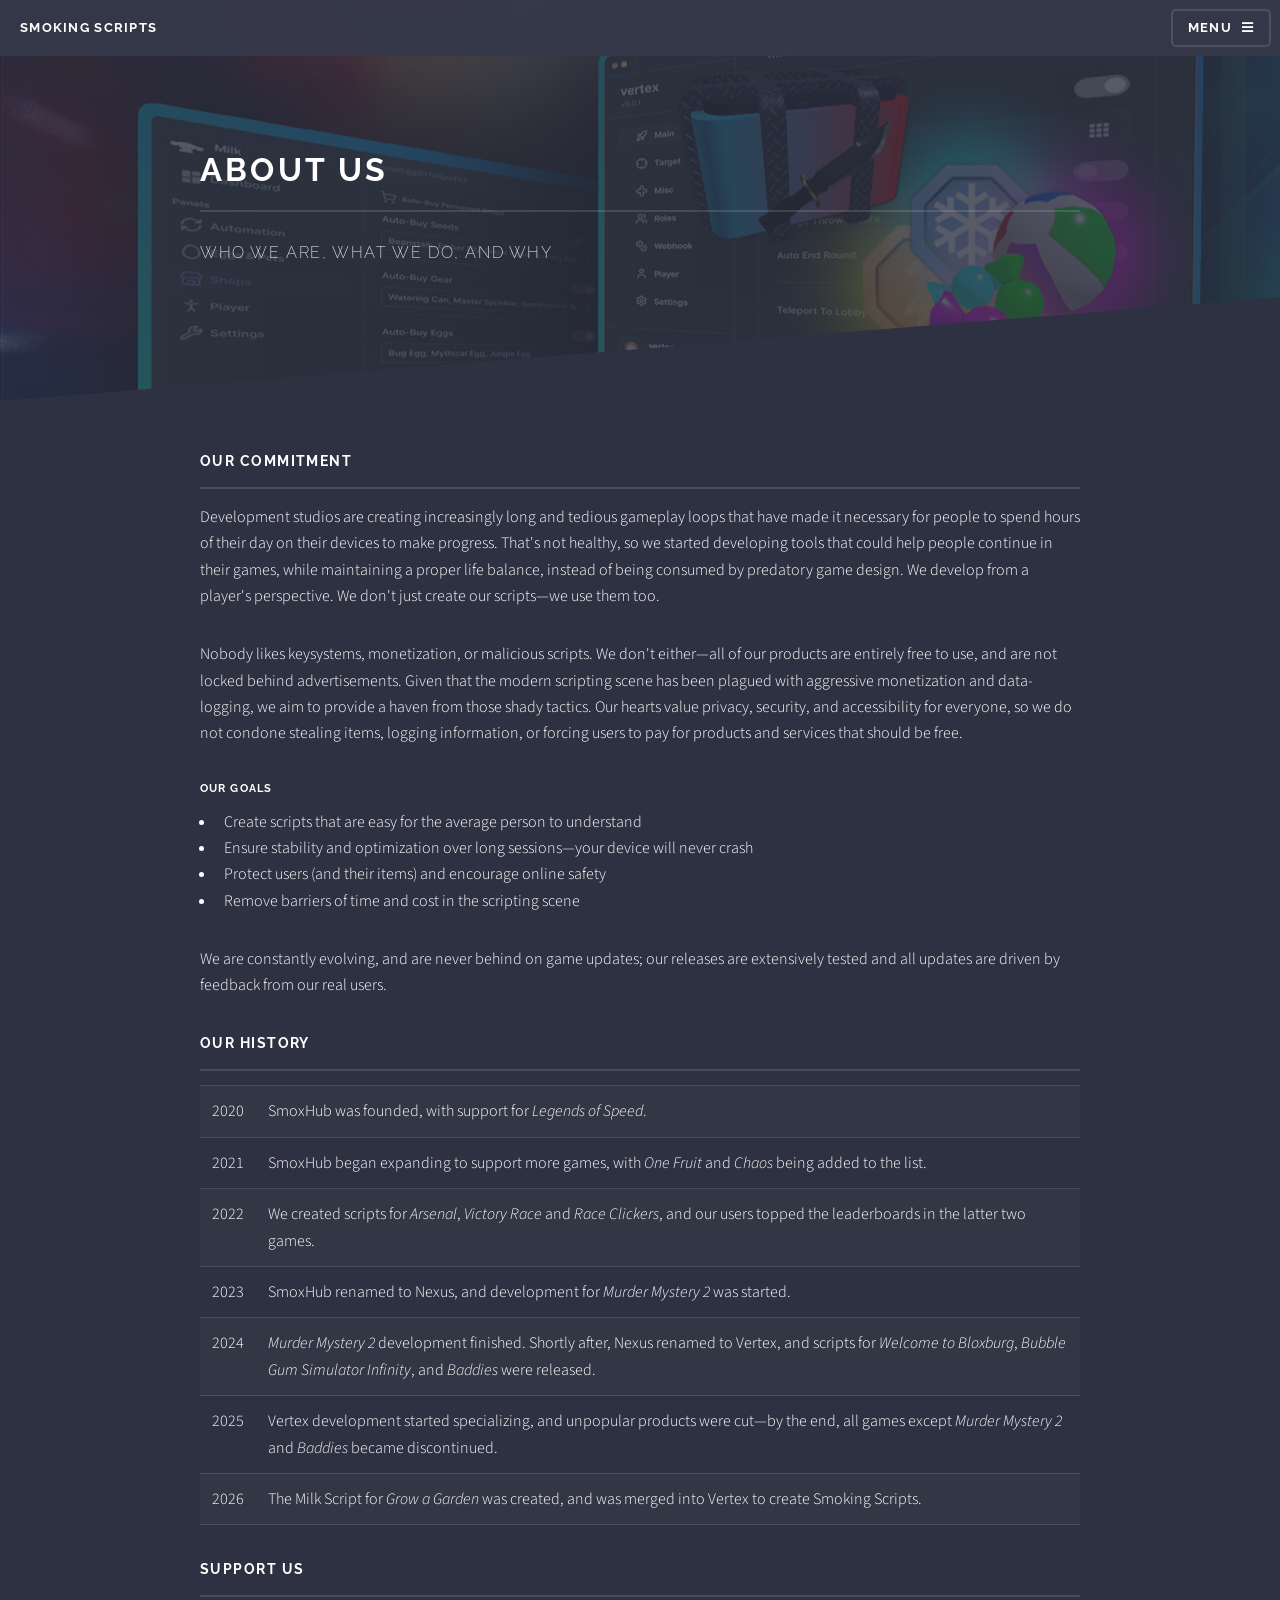
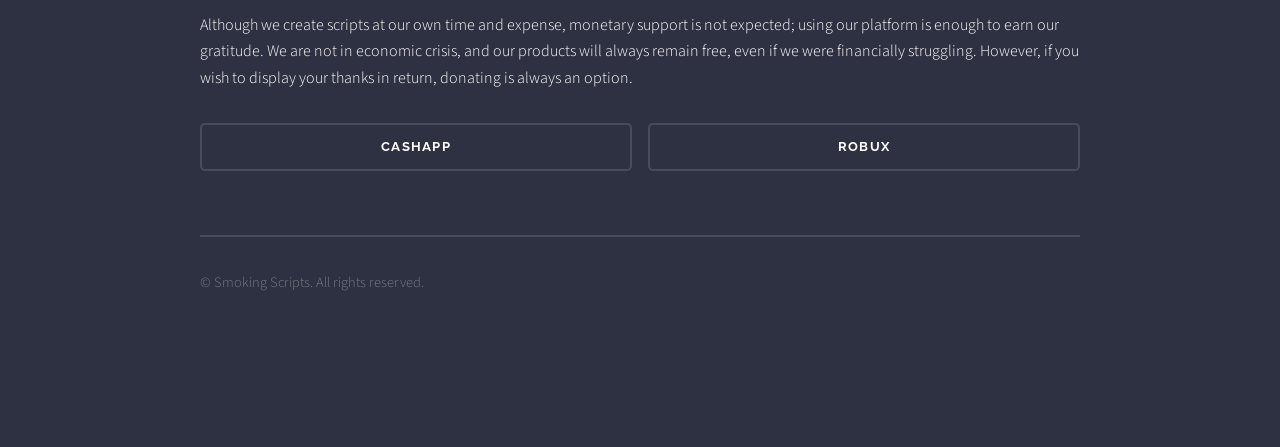
==== commit 9ef6f8c4: "shortened subtext" ====
--- a/about-us.html
+++ b/about-us.html
@@ -30,7 +30,7 @@
 						<header>
 							<div class="inner">
 								<h2>About us</h2>
-								<p>Who we are, what we do, and why we do it</p>
+								<p>Who we are, what we do, and why</p>
 							</div>
 						</header>
 							<div class="wrapper">
@@ -114,4 +114,4 @@
 			<script src="assets/js/util.js"></script>
 			<script src="assets/js/main.js"></script>
 	</body>
-</html>+</html>
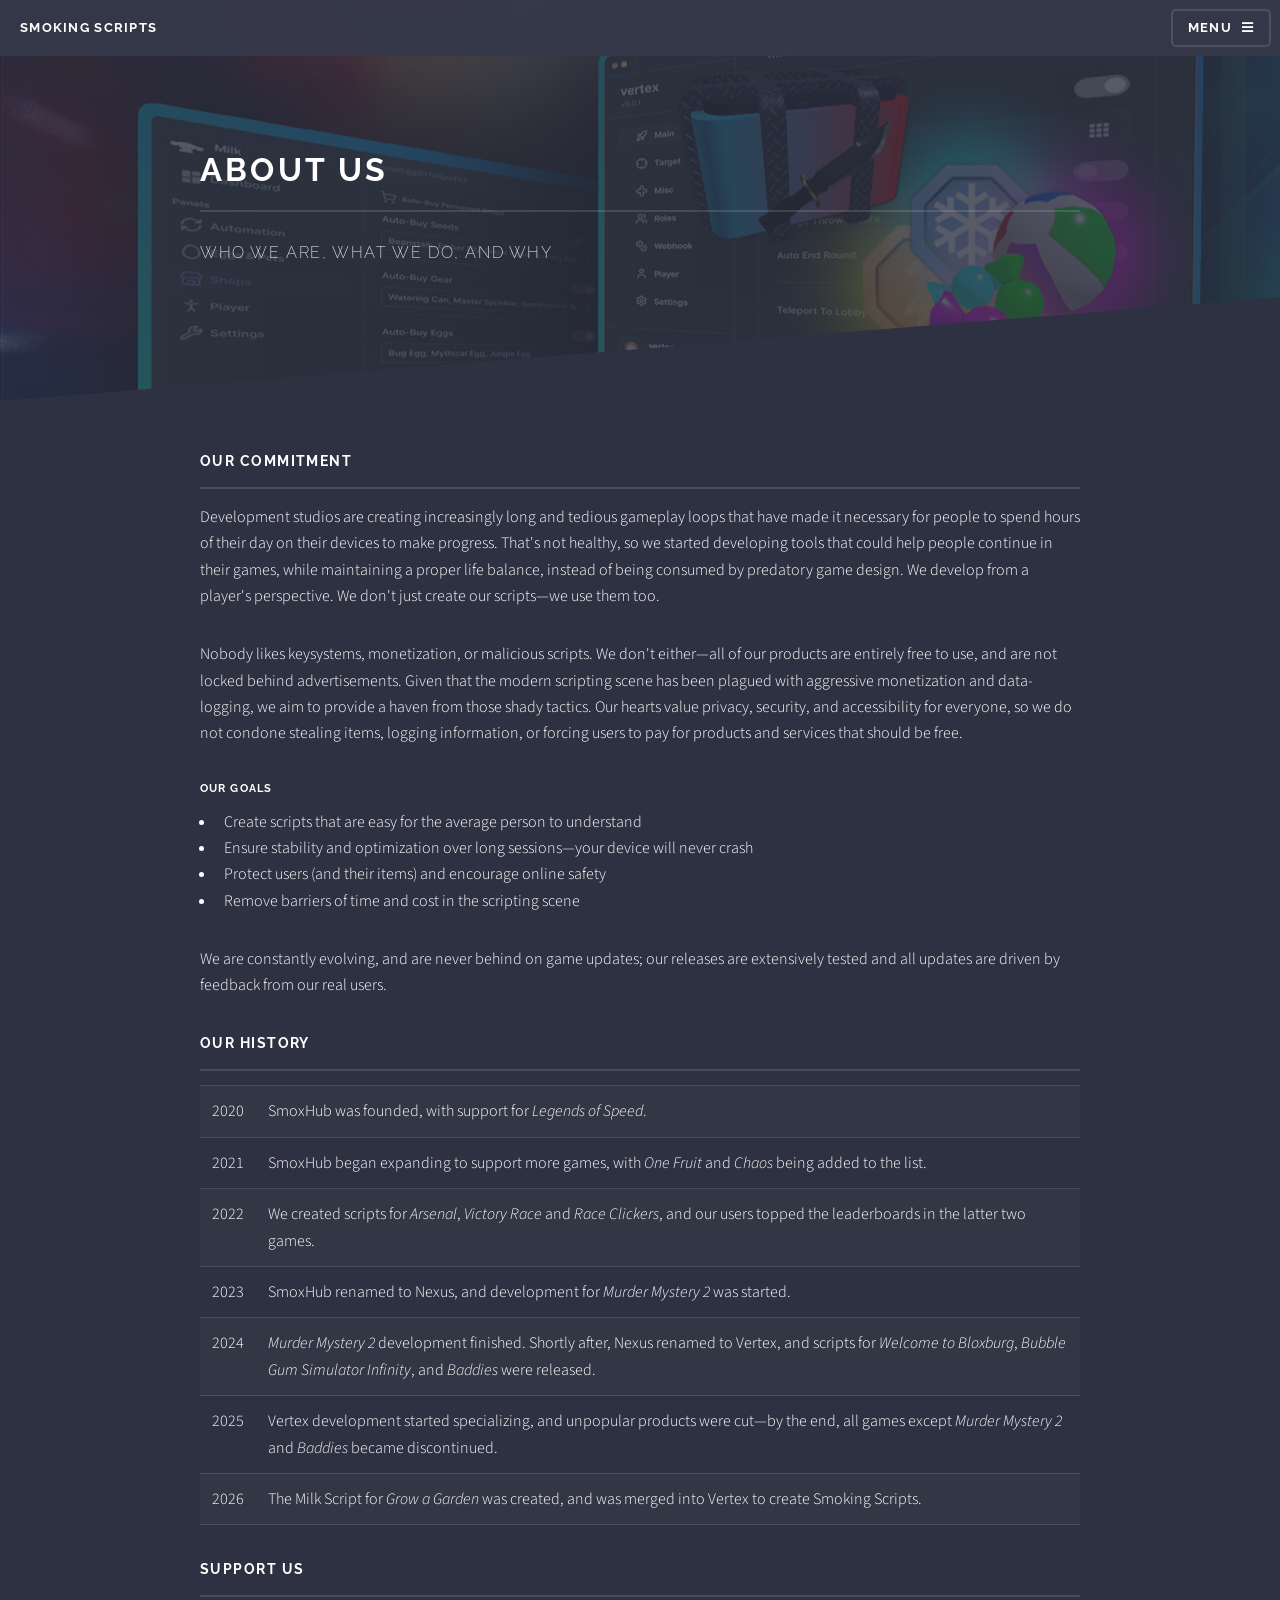
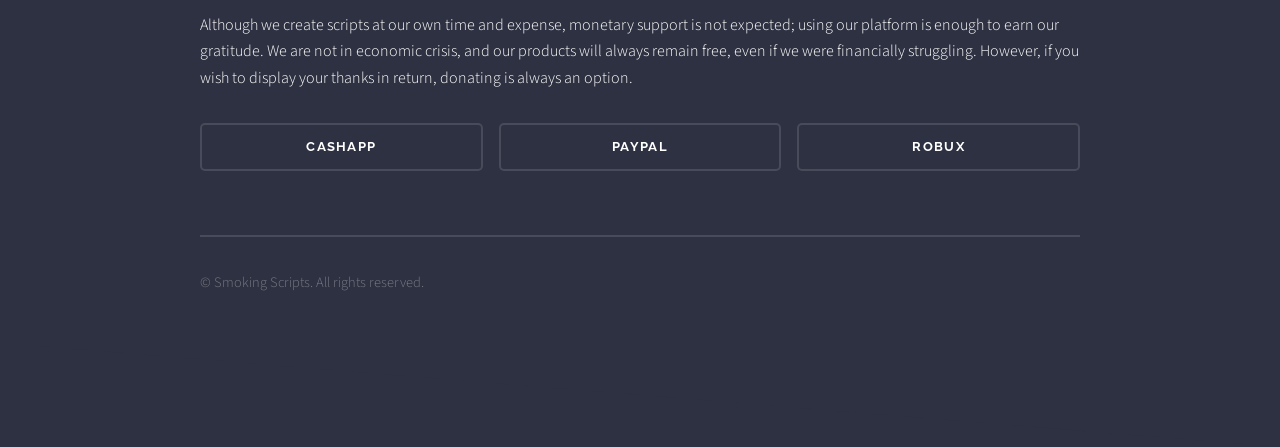
==== commit 1318988f: "paypal donation link" ====
--- a/about-us.html
+++ b/about-us.html
@@ -1,7 +1,15 @@
 <!DOCTYPE HTML>
 <html>
 	<head>
-		<title>Smoking Scripts - About Us</title>
+		<meta property="og:type" content="website" />
+		<meta property="og:url" content="https://the-amazing-digital-circus.github.io/smoking-scripts/about-us.html" />
+		<meta property="og:title" content="Smoking Scripts — About Us" />
+		<meta property="og:description" content="Who we are, what we do, and why." />
+		<meta property="og:image" content="https://the-amazing-digital-circus.github.io/smoking-scripts/images/bg.png" />
+		<meta name="twitter:card" content="summary_large_image" />
+		<meta name="theme-color" content="#03a9a9" />
+		<title>Smoking Scripts — About Us</title>
+		<link rel="icon" href="images/monkey.png" />
 		<meta charset="utf-8" />
 		<meta name="viewport" content="width=device-width, initial-scale=1, user-scalable=no" />
 		<link rel="stylesheet" href="assets/css/main.css" />
@@ -96,7 +104,8 @@
 										<h3 class="major">Support us</h3>
 										<p>Although we create scripts at our own time and expense, monetary support is not expected; using our platform is enough to earn our gratitude. We are not in economic crisis, and our products will always remain free, even if we were financially struggling. However, if you wish to display your thanks in return, donating is always an option.</p>
 										<ul class="actions fit">
-											<li><a href="https://cash.app/$4xDIOR" class="button fit" target="_blank" rel="noopener noreferrer">CashApp</a></li>
+											<li><a href="https://cash.app/$GamerGodMonkeh" class="button fit" target="_blank" rel="noopener noreferrer">CashApp</a></li>
+											<li><a href="https://paypal.me/dukes323" class="button fit" target="_blank" rel="noopener noreferrer">PayPal</a></li>
 											<li><a href="https://www.roblox.com/games/92877898085540/VERTEX#!/store" class="button fit" target="_blank" rel="noopener noreferrer">Robux</a></li>
 										</ul>
 									</section>
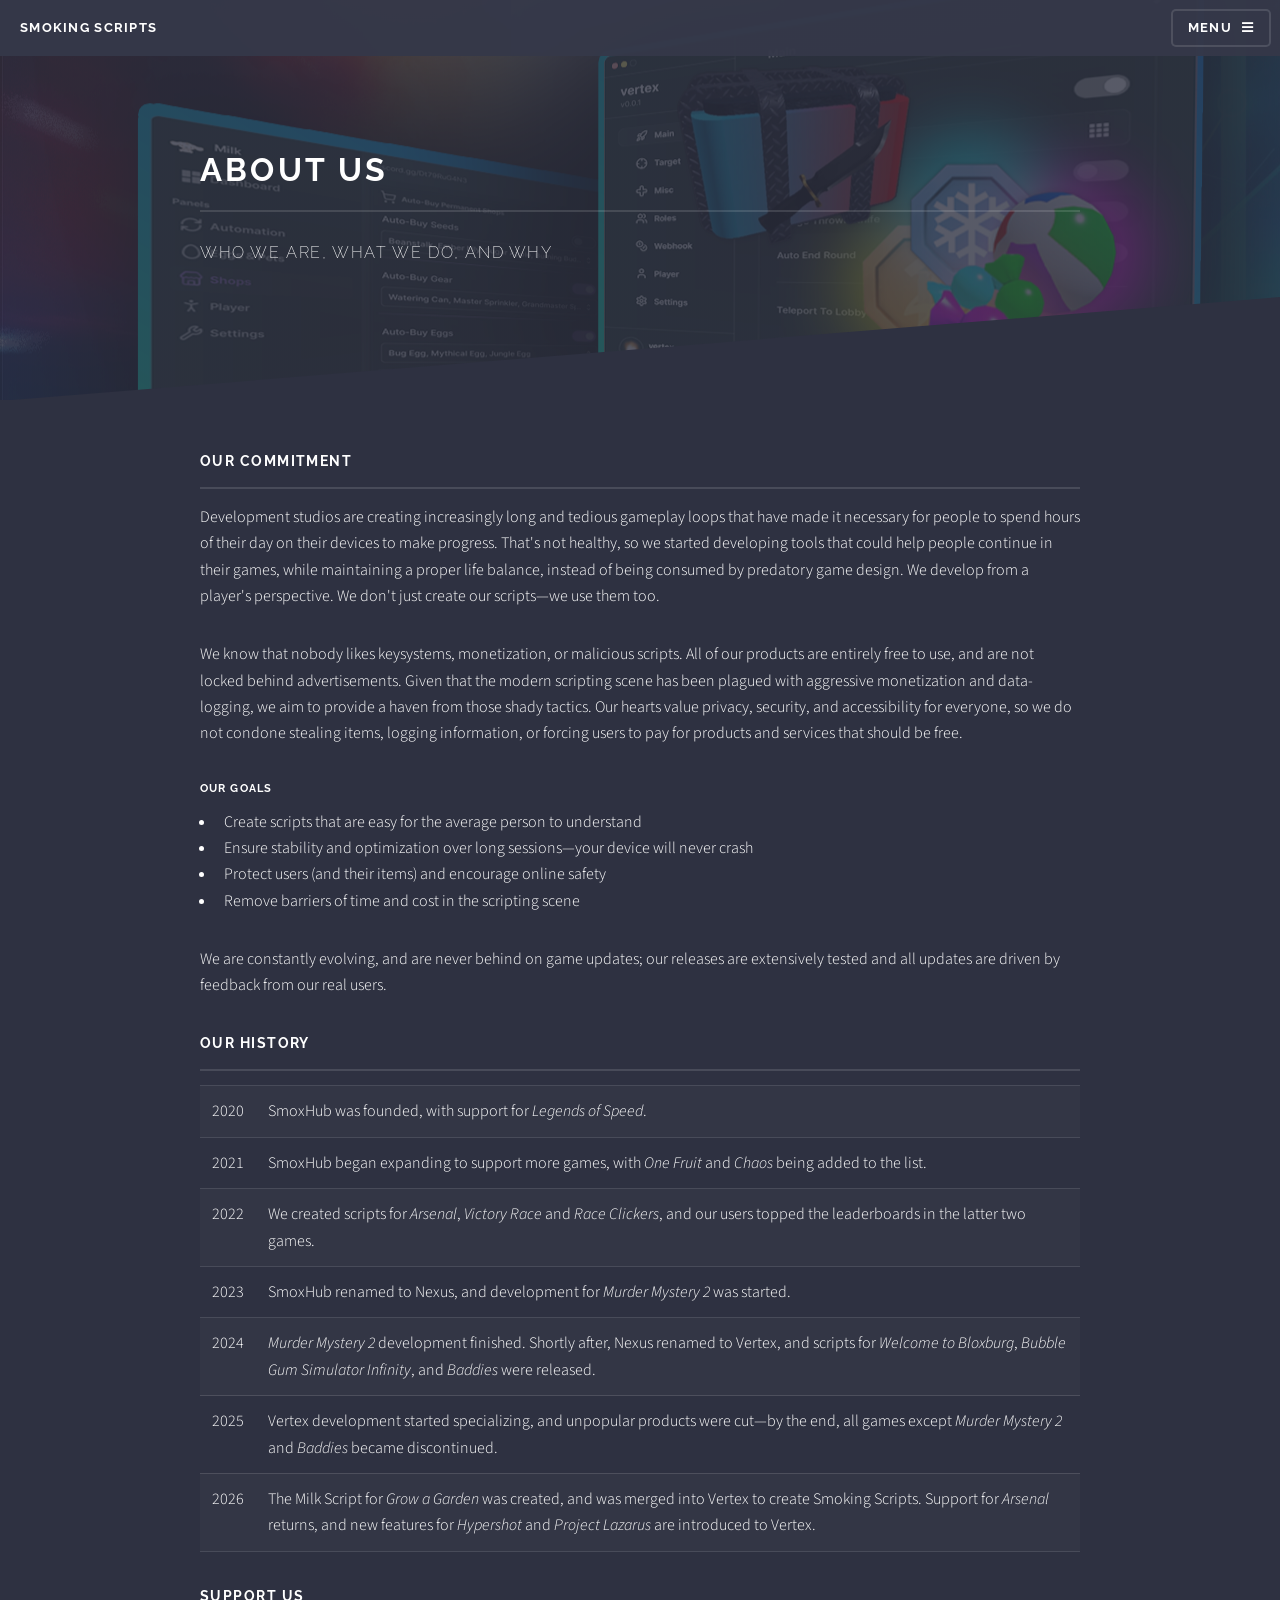
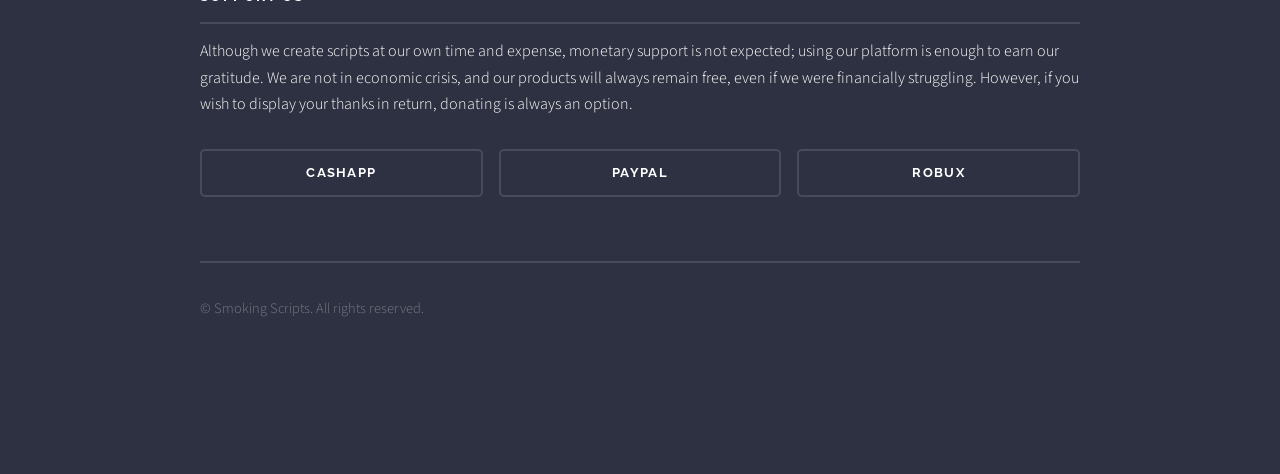
==== commit 8285c6dd: "add recent events to our timeline" ====
--- a/about-us.html
+++ b/about-us.html
@@ -49,7 +49,7 @@
 											for people to spend hours of their day on their devices to make progress. That's not healthy, so we
 											started developing tools that could help people continue in their games, while maintaining a proper life
 											balance, instead of being consumed by predatory game design. We develop from a player's perspective. We don't just create our scripts—we use them too.</p>
-											<p>Nobody likes keysystems, monetization, or malicious scripts. We don't either—all of our
+											<p>We know that nobody likes keysystems, monetization, or malicious scripts. All of our
 											products are entirely free to use, and are not locked behind advertisements. Given that the modern scripting
 											scene has been plagued with aggressive monetization and data-logging, we aim to provide a haven from
 											those shady tactics. Our hearts value privacy, security, and accessibility for everyone, so we do not condone
@@ -94,7 +94,7 @@
 													</tr>
 													<tr>
 														<td>2026</td>
-														<td>The Milk Script for <i>Grow a Garden</i> was created, and was merged into Vertex to create Smoking Scripts.</td>
+														<td>The Milk Script for <i>Grow a Garden</i> was created, and was merged into Vertex to create Smoking Scripts. Support for <i>Arsenal</i> returns, and new features for <i>Hypershot</i> and <i>Project Lazarus</i> are introduced to Vertex.</td>
 													</tr>
 												</tbody>
 											</table>
